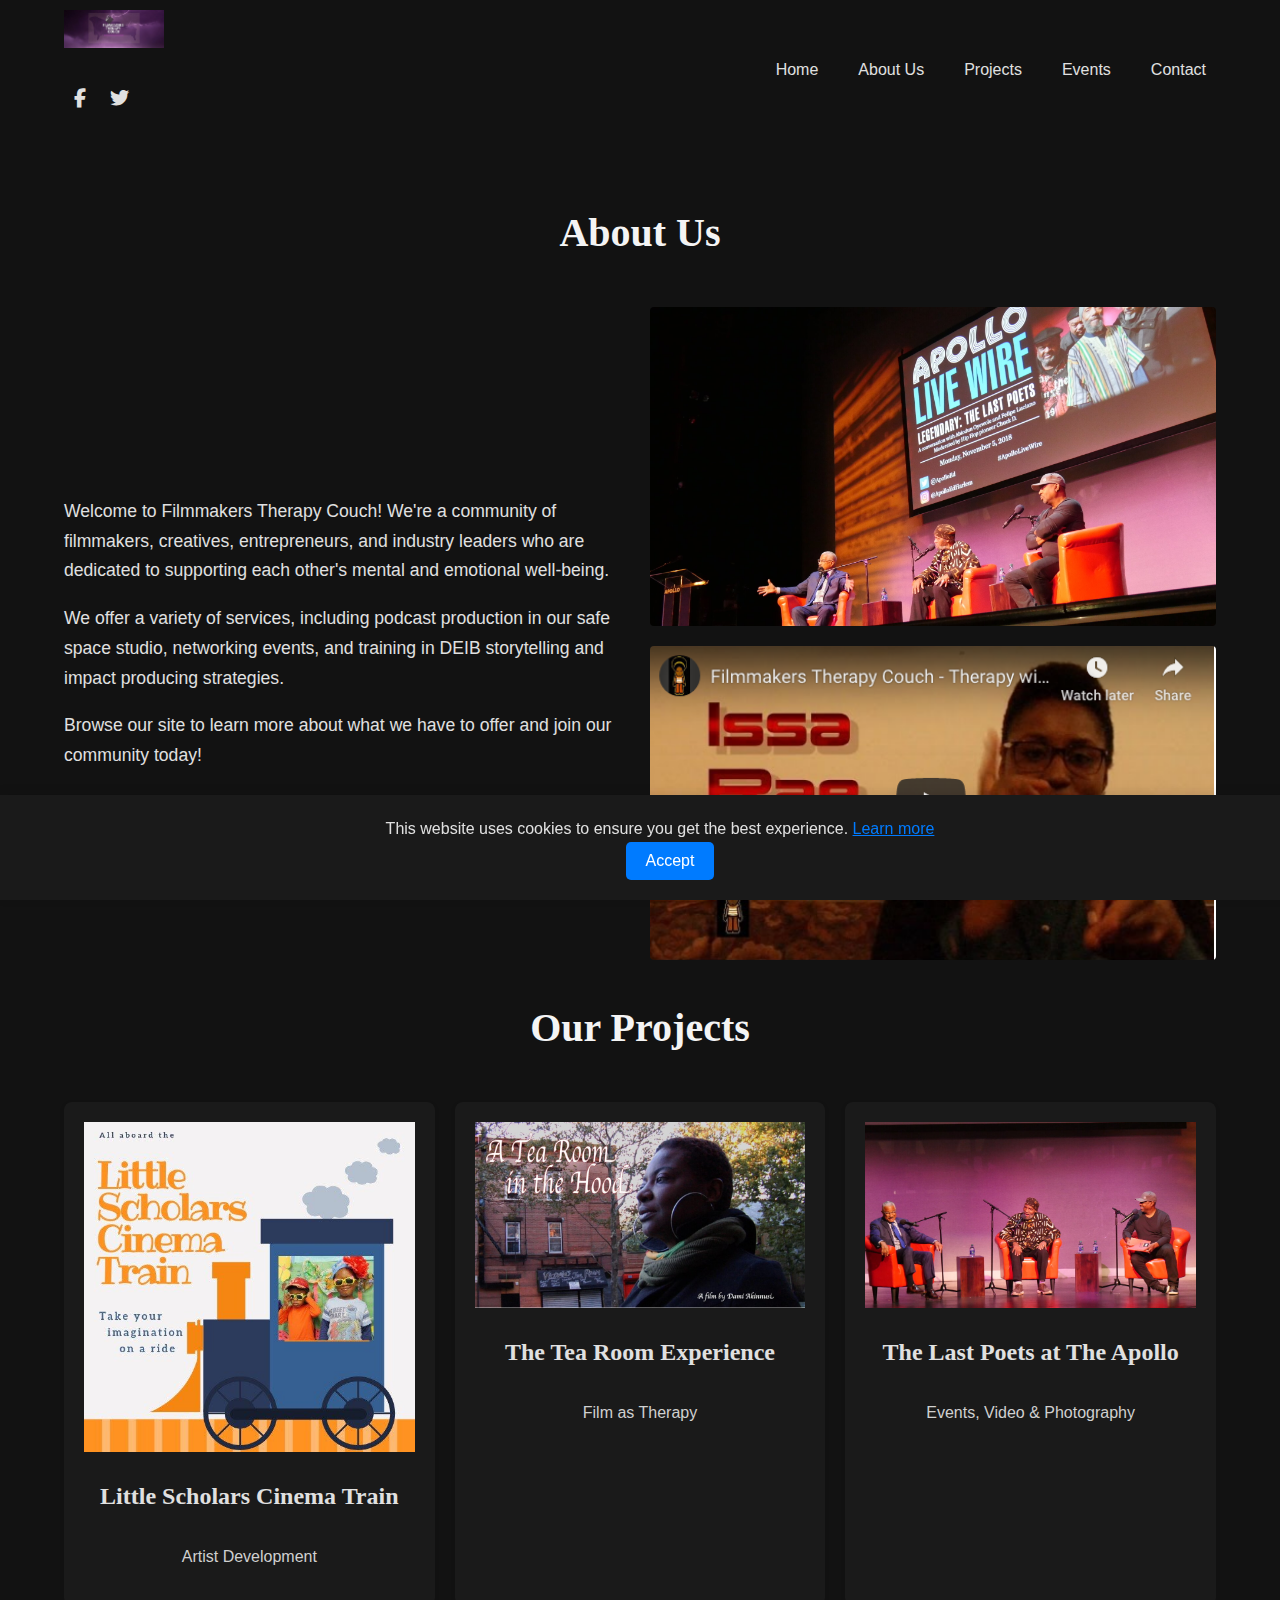
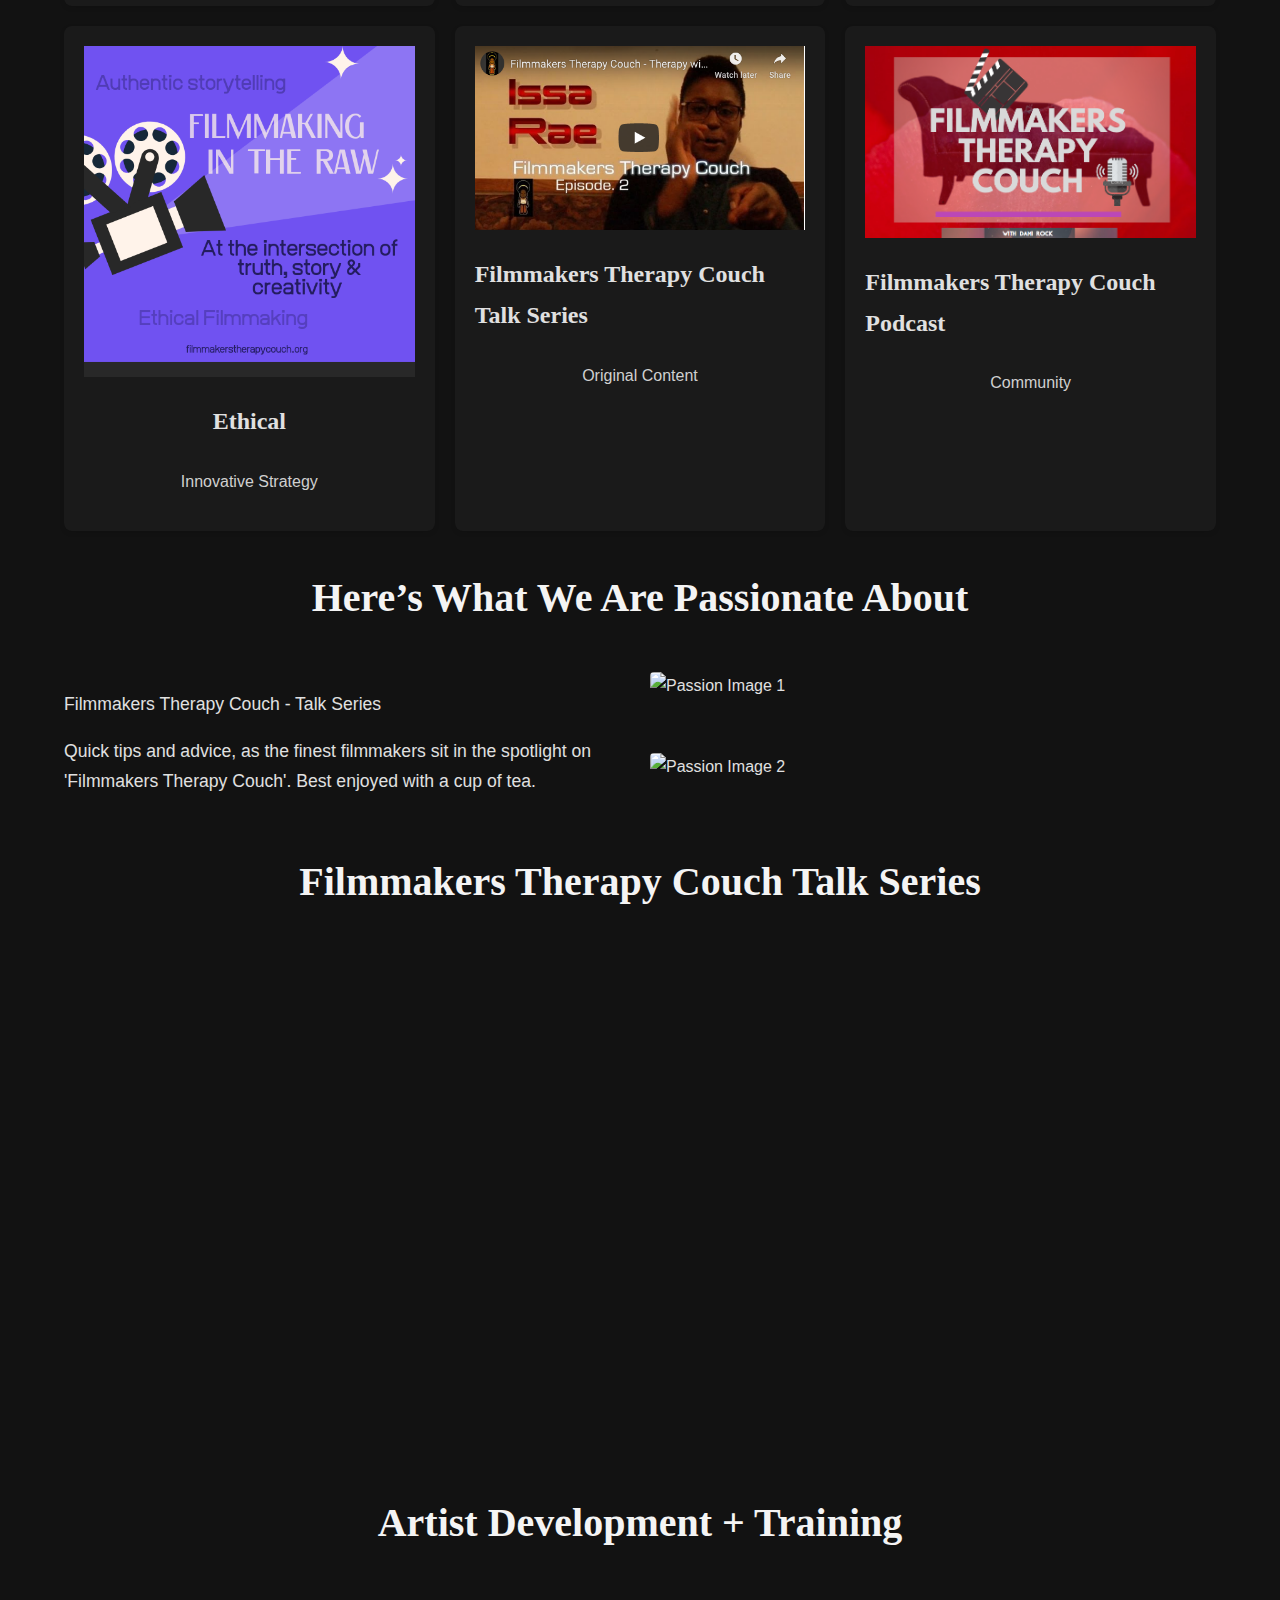
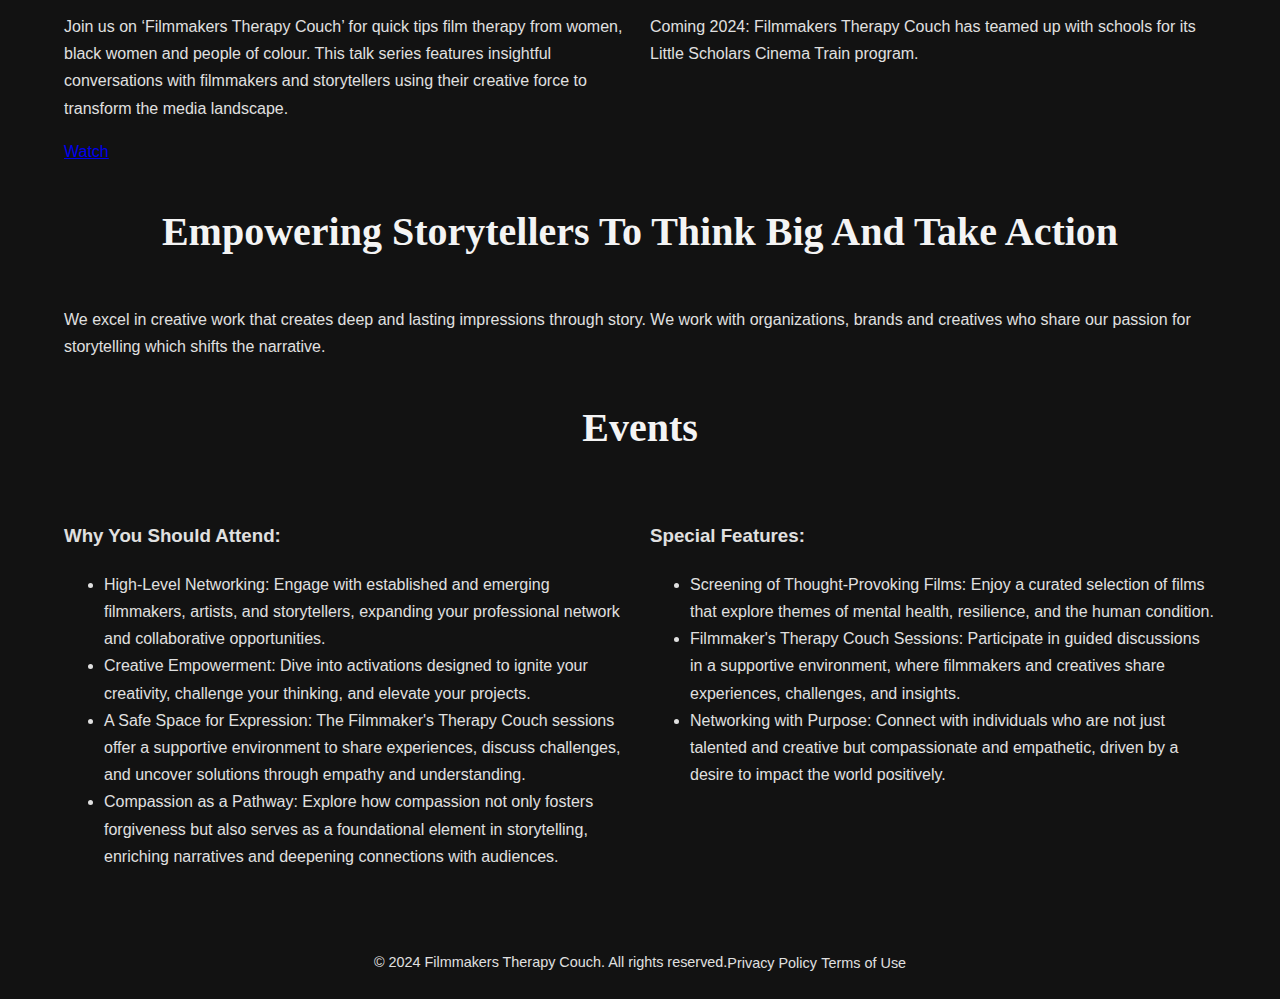
==== index.html @ e71c8785 "modified:   index.html 	modified:   styles.css" ====
<!doctype html>
<html lang="en">
<head>
    <meta charset="UTF-8">
    <meta name="viewport" content="width=device-width, initial-scale=1.0">
    <title>Filmmakers Therapy Couch</title>
    <link rel="stylesheet" href="https://cdnjs.cloudflare.com/ajax/libs/font-awesome/6.2.1/css/all.min.css">
    <link rel="stylesheet" href="styles.css">
    <link rel="icon" href="images/favicon.ico" type="image/x-icon"> <!-- Favicon -->
    <style>
        /* Cookie Consent Banner Styles */
        .cookie-consent-banner {
            position: fixed;
            bottom: 0;
            left: 0;
            width: 100%;
            background-color: var(--secondary-color);
            color: var(--text-color);
            padding: 20px;
            text-align: center;
            box-shadow: 0 -2px 10px rgba(0, 0, 0, 0.1);
            z-index: 1000;
            display: none;
        }

        .cookie-consent-banner p {
            margin: 0;
            font-size: 1em;
        }

        .cookie-consent-banner a {
            color: var(--accent-color);
            text-decoration: underline;
        }

        .cookie-consent-button {
            background-color: var(--accent-color);
            color: white;
            border: none;
            padding: 10px 20px;
            margin-left: 20px;
            cursor: pointer;
            font-size: 1em;
            border-radius: 5px;
            transition: background-color 0.3s ease;
        }

        .cookie-consent-button:hover {
            background-color: darken(var(--accent-color), 10%);
        }

        /* Popup Styles */
        .call-to-action-popup {
            display: none; /* Hidden by default */
            position: fixed;
            top: 50%;
            left: 50%;
            transform: translate(-50%, -50%);
            background-color: var(--secondary-color);
            padding: 40px;
            text-align: center;
            border-radius: 8px;
            box-shadow: 0 4px 15px rgba(0, 0, 0, 0.3);
            z-index: 1001; /* Ensure it sits above other content */
        }

        .call-to-action-popup.active {
            display: block; /* Display when active */
        }

        .close-popup {
            position: absolute;
            top: 10px;
            right: 10px;
            cursor: pointer;
            font-size: 20px;
            background-color: var(--accent-color);
            color: white;
            border: none;
            border-radius: 50%;
            width: 30px;
            height: 30px;
            text-align: center;
            line-height: 30px;
            transition: background-color 0.3s ease;
        }

        .close-popup:hover {
            background-color: darken(var(--accent-color), 10%);
        }
    </style>
</head>
<body>

<!-- Cookie Consent Banner -->
<div id="cookieConsent" class="cookie-consent-banner">
    <p>This website uses cookies to ensure you get the best experience. <a href="privacy-policy.html">Learn more</a></p>
    <button id="acceptCookies" class="cookie-consent-button">Accept</button>
</div>

<header class="site-header">
    <div class="container">
        <a href="index.html" class="branding">
            <img src="images/logo.jpg" alt="Filmmakers Therapy Couch Logo">
        </a>
        <nav id="site-nav" class="site-nav">
            <ul class="nav-list">
                <li><a href="index.html">Home</a></li>
                <li><a href="about.html">About Us</a></li>
                <li><a href="projects.html">Projects</a></li>
                <li><a href="events.html">Events</a></li>
                <li><a href="contact.html">Contact</a></li>
            </ul>
        </nav>
        <div class="header-social">
            <a href="#" aria-label="Facebook"><i class="fab fa-facebook-f"></i></a>
            <a href="#" aria-label="Twitter"><i class="fab fa-twitter"></i></a>
        </div>
        <button class="nav-toggle" aria-label="Toggle navigation">
            <i class="fas fa-bars"></i>
        </button>
    </div>
</header>

<main class="site-content">
    <!-- About Us Section -->
    <section id="about-us" class="about-us">
        <div class="container">
            <h2 class="section-title">About Us</h2>
            <div class="grid about-us__content">
                <div class="about-us__text">
                    <p>Welcome to Filmmakers Therapy Couch! We're a community of filmmakers, creatives, entrepreneurs, and industry leaders who are dedicated to supporting each other's mental and emotional well-being.</p>
                    <p>We offer a variety of services, including podcast production in our safe space studio, networking events, and training in DEIB storytelling and impact producing strategies.</p>
                    <p>Browse our site to learn more about what we have to offer and join our community today!</p>
                </div>
                <div class="about-us__images">
                    <img src="images/P1030573.JPG" alt="About Us Image 1" class="about-us__image">
                    <img src="images/Screen Shot 2019-08-12 at 3.59.32 PM.png" alt="About Us Image 2" class="about-us__image">
                </div>
            </div>
        </div>
    </section>

    <!-- Projects Section -->
    <section id="our-work" class="projects">
        <div class="container">
            <h2 class="section-title">Our Projects</h2>
            <div class="grid projects__grid">
                <div class="module">
                    <img src="images/filmmakers_therapy_couch.png" alt="Little Scholars Cinema Train" class="module__image">
                    <h3 class="module__title">Little Scholars Cinema Train</h3>
                    <p class="module__description">Artist Development</p>
                </div>
                <div class="module">
                    <img src="images/A Tea Room in the Hood_artwork.jpg" alt="The Tea Room Experience" class="module__image">
                    <h3 class="module__title">The Tea Room Experience</h3>
                    <p class="module__description">Film as Therapy</p>
                </div>
                <div class="module">
                    <img src="images/P1030513.JPG" alt="The Last Poets at The Apollo" class="module__image">
                    <h3 class="module__title">The Last Poets at The Apollo</h3>
                    <p class="module__description">Events, Video & Photography</p>
                </div>
                <div class="module">
                    <img src="images/ethical.png" alt="Ethical" class="module__image">
                    <h3 class="module__title">Ethical</h3>
                    <p class="module__description">Innovative Strategy</p>
                </div>
                <div class="module">
                    <img src="images/Screen Shot 2019-08-12 at 3.59.32 PM.png" alt="Filmmakers Therapy Couch Talk Series" class="module__image">
                    <h3 class="module__title">Filmmakers Therapy Couch Talk Series</h3>
                    <p class="module__description">Original Content</p>
                </div>
                <div class="module">
                    <img src="images/Screen Shot 2019-07-12 at 11.36.22 PM.png" alt="Filmmakers Therapy Couch Podcast" class="module__image">
                    <h3 class="module__title">Filmmakers Therapy Couch Podcast</h3>
                    <p class="module__description">Community</p>
                </div>
            </div>
        </div>
    </section>

    <!-- Passion Section -->
    <section id="passion" class="passion">
        <div class="container">
            <h2 class="section-title">Here’s what we are passionate about</h2>
            <div class="grid passion__content">
                <div class="passion__text">
                    <p>Filmmakers Therapy Couch - Talk Series</p>
                    <p>Quick tips and advice, as the finest filmmakers sit in the spotlight on 'Filmmakers Therapy Couch'. Best enjoyed with a cup of tea.</p>
                </div>
                <div class="passion__images">
                    <img src="images/passion_image1.jpg" alt="Passion Image 1" class="passion__image">
                    <img src="images/passion_image2.jpg" alt="Passion Image 2" class="passion__image">
                </div>
            </div>
        </div>
    </section>

    <!-- Talk Series Section -->
    <section id="talk-series" class="talk-series">
        <div class="container">
            <h2 class="section-title">Filmmakers Therapy Couch Talk Series</h2>
            <div class="video-grid">
                <!-- Embed YouTube playlist -->
                <iframe width="100%" height="500" src="https://www.youtube.com/embed/videoseries?list=PL4A2-oCL1z-g2F8pWu4Vog9qU6dCn3UgO" 
                        frameborder="0" allow="accelerometer; autoplay; clipboard-write; encrypted-media; gyroscope; picture-in-picture;" 
                        allowfullscreen></iframe>
            </div>
        </div>
    </section>

    <!-- Artist Development Section -->
    <section id="artist-development" class="artist-development">
        <div class="container">
            <h2 class="section-title">Artist Development + Training</h2>
            <div class="grid artist-development__content">
                <p>Join us on ‘Filmmakers Therapy Couch’ for quick tips film therapy from women, black women and people of colour. This talk series features insightful conversations with filmmakers and storytellers using their creative force to transform the media landscape.</p>
                <p>Coming 2024: Filmmakers Therapy Couch has teamed up with schools for its Little Scholars Cinema Train program.</p>
            </div>
            <a href="artist-development.html" class="watch-button">Watch</a>
        </div>
    </section>

    <!-- Empowering Storytellers Section -->
    <section id="empowering-storytellers" class="highlight-section">
        <div class="container">
            <h2 class="section-title">Empowering storytellers to think big and take action</h2>
            <p>We excel in creative work that creates deep and lasting impressions through story. We work with organizations, brands and creatives who share our passion for storytelling which shifts the narrative.</p>
        </div>
    </section>

    <!-- Events Section -->
    <section id="events" class="events">
        <div class="container">
            <h2 class="section-title">Events</h2>
            <div class="grid events__content">
                <div>
                    <h3>Why You Should Attend:</h3>
                    <ul>
                        <li>High-Level Networking: Engage with established and emerging filmmakers, artists, and storytellers, expanding your professional network and collaborative opportunities.</li>
                        <li>Creative Empowerment: Dive into activations designed to ignite your creativity, challenge your thinking, and elevate your projects.</li>
                        <li>A Safe Space for Expression: The Filmmaker's Therapy Couch sessions offer a supportive environment to share experiences, discuss challenges, and uncover solutions through empathy and understanding.</li>
                        <li>Compassion as a Pathway: Explore how compassion not only fosters forgiveness but also serves as a foundational element in storytelling, enriching narratives and deepening connections with audiences.</li>
                    </ul>
                </div>
                <div>
                    <h3>Special Features:</h3>
                    <ul>
                        <li>Screening of Thought-Provoking Films: Enjoy a curated selection of films that explore themes of mental health, resilience, and the human condition.</li>
                        <li>Filmmaker's Therapy Couch Sessions: Participate in guided discussions in a supportive environment, where filmmakers and creatives share experiences, challenges, and insights.</li>
                        <li>Networking with Purpose: Connect with individuals who are not just talented and creative but compassionate and empathetic, driven by a desire to impact the world positively.</li>
                    </ul>
                </div>
            </div>
        </div>
    </section>

    <!-- Call to Action Popup -->
    <div id="cta-popup" class="call-to-action-popup">
        <button class="close-popup">&times;</button>
        <h3>Support Our Mission</h3>
        <p>Your support helps us continue our mission to empower storytellers and support mental wellness in the filmmaking community.</p>
        <a href="donate.html">Donate Now</a>
    </div>

</main>

<footer class="site-footer">
    <div class="container footer-container">
        <p>&copy; 2024 Filmmakers Therapy Couch. All rights reserved.</p>
        <nav class="footer-nav">
            <a href="privacy-policy.html">Privacy Policy</a>
            <a href="terms.html">Terms of Use</a></nav>
    </div>
</footer>

<script>
document.addEventListener("DOMContentLoaded", function() {
    const cookieConsent = document.getElementById('cookieConsent');
    const acceptCookies = document.getElementById('acceptCookies');

    if (cookieConsent && !localStorage.getItem('cookiesAccepted')) {
        cookieConsent.style.display = 'block';
    }

    if (acceptCookies) {
        acceptCookies.addEventListener('click', function() {
            localStorage.setItem('cookiesAccepted', 'true');
            cookieConsent.style.display = 'none';
        });
    }
});

function togglePopup() {
    var popup = document.getElementById("cta-popup");
    popup.classList.toggle("active");
}

function closePopup() {
    var popup = document.getElementById("cta-popup");
    popup.classList.remove("active");
    sessionStorage.setItem("popupDisplayed", "true");
}

window.addEventListener('scroll', function() {
    var popup = document.getElementById("cta-popup");
    var section = document.getElementById("our-work");
    var sectionPosition = section.getBoundingClientRect().top;
    var screenPosition = window.innerHeight;

    if (sectionPosition < screenPosition && !sessionStorage.getItem("popupDisplayed")) {
        popup.classList.add("active");
    }
});
</script>

</body>
</html>
---- styles.css ----
/* Global Styles */
:root {
    --primary-color: #121212;
    --secondary-color: #1a1a1a;
    --accent-color: #007BFF;
    --text-color: #e0e0e0;
    --heading-font: 'Great Vibes', cursive;
    --body-font: 'Source Sans Pro', sans-serif;
    --container-max-width: 1200px;
    --spacing-unit: 20px;
    --header-footer-padding: 10px;
    --transition-speed: 0.3s;
}

/* General Styles */
body {
    margin: 0;
    font-family: var(--body-font);
    line-height: 1.7;
    background-color: var(--primary-color);
    color: var(--text-color);
    overflow-x: hidden;
}

.container {
    max-width: var(--container-max-width);
    width: 90%;
    margin: 0 auto;
    padding: 0 var(--spacing-unit);
}

/* Header */
.site-header {
    padding: var(--header-footer-padding) 0;
    display: flex;
    justify-content: space-between;
    align-items: center;
    background-color: transparent;
}

.branding img {
    max-width: 100px;
}

.site-nav {
    display: flex;
    align-items: center;
    justify-content: flex-end;
}

.nav-list {
    display: flex;
    gap: var(--spacing-unit);
    list-style: none;
    padding: 0;
    margin: 0;
}

.nav-list a {
    color: var(--text-color);
    text-decoration: none;
    font-size: 1em;
    padding: 10px;
    transition: color var(--transition-speed);
}

.nav-list a:hover {
    color: var(--accent-color);
}

.header-social a {
    color: var(--text-color);
    text-decoration: none;
    margin: 0 10px;
    font-size: 1.2em;
}

.nav-toggle {
    display: none;
}

/* Main Content */
main.site-content {
    padding: 40px 0;
    background-color: var(--primary-color);
}

/* Section Titles */
.section-title {
    font-family: var(--heading-font);
    font-size: 2.5em;
    font-weight: 600;
    color: #f4f4f4;
    text-align: center;
    margin-bottom: 40px;
    text-transform: capitalize;
}

/* Grid Layout */
.grid {
    display: grid;
    grid-template-columns: repeat(auto-fit, minmax(300px, 1fr));
    gap: var(--spacing-unit);
    justify-items: stretch;
}

.module {
    display: flex;
    flex-direction: column;
    align-items: center;
    background-color: var(--secondary-color);
    padding: var(--spacing-unit);
    border-radius: 8px;
    box-shadow: 0 2px 5px rgba(0, 0, 0, 0.1);
    transition: transform var(--transition-speed), box-shadow var(--transition-speed);
    overflow: hidden; /* Prevents overflow */
}

.module img {
    width: 100%;
    height: auto;
    object-fit: cover;
}

.module:hover {
    transform: translateY(-5px);
    box-shadow: 0 4px 10px rgba(0, 0, 0, 0.2);
}

.module__title {
    font-family: var(--heading-font);
    font-size: 1.5em;
    margin-bottom: 10px;
    color: var(--text-color);
}

.module__description {
    font-size: 1em;
    color: #d0d0d0;
    text-align: center;
}

/* About Us Section */
.about-us__content {
    display: grid;
    grid-template-columns: 1fr 1fr;
    gap: var(--spacing-unit);
    align-items: center;
}

.about-us__text {
    font-size: 1.1em;
    color: var(--text-color);
}

.about-us__images {
    display: flex;
    gap: var(--spacing-unit);
    flex-wrap: wrap;
}

.about-us__image {
    width: 100%;
    height: auto;
    max-width: 100%;
    object-fit: cover;
    border-radius: 4px;
}

/* Passion Section */
.passion__content {
    display: grid;
    grid-template-columns: 1fr 1fr;
    gap: var(--spacing-unit);
}

.passion__text {
    font-size: 1.1em;
    color: var(--text-color);
}

.passion__images {
    display: flex;
    gap: var(--spacing-unit);
    flex-wrap: wrap;
}

.passion__image {
    width: 100%;
    max-height: 300px;
    object-fit: cover;
    border-radius: 4px;
}

/* Video Section */
.video-grid {
    display: flex;
    justify-content: center;
    align-items: center;
    margin-top: var(--spacing-unit);
}

iframe {
    width: 100%;
    max-width: 100%;
    height: 500px;
    border: none;
}

/* Footer */
.site-footer {
    padding: var(--header-footer-padding) 0;
    text-align: center;
    background-color: transparent;
}

.footer-container {
    display: flex;
    justify-content: center;
    align-items: center;
    flex-wrap: wrap;
}

.footer-container p, .footer-nav a {
    color: var(--text-color);
    text-decoration: none;
    font-size: 0.9em;
    transition: color var(--transition-speed);
}

.footer-nav a:hover {
    color: var(--accent-color);
}

/* Responsive Styles */
@media (max-width: 1024px) {
    .grid {
        grid-template-columns: repeat(2, 1fr);
    }

    .about-us__content {
        grid-template-columns: 1fr;
    }
}

@media (max-width: 768px) {
    .nav-list {
        flex-direction: column;
        align-items: center;
    }

    .grid {
        grid-template-columns: 1fr;
    }

    .nav-toggle {
        display: block;
        background: none;
        border: none;
        color: var(--text-color);
        font-size: 1.5em;
        cursor: pointer;
        margin-left: auto;
    }

    .footer-container {
        flex-direction: column;
        text-align: center;
    }
}
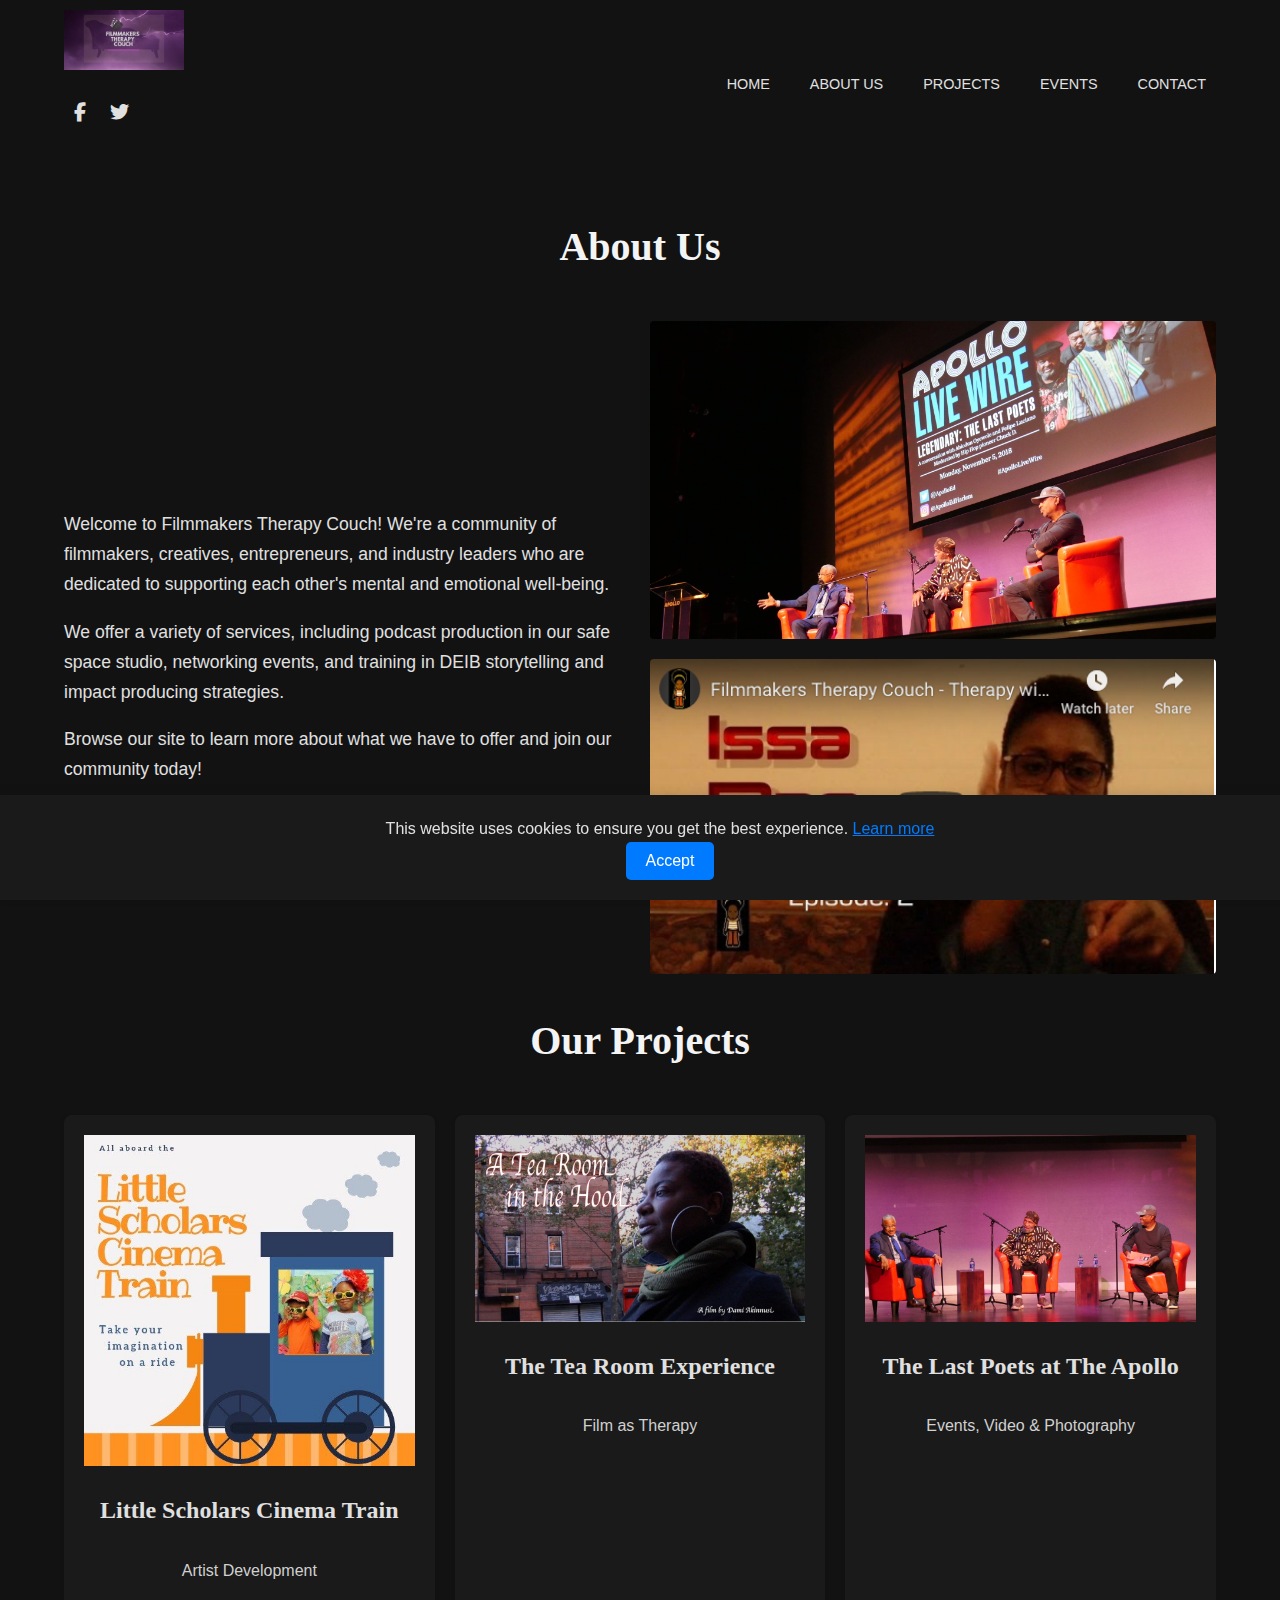
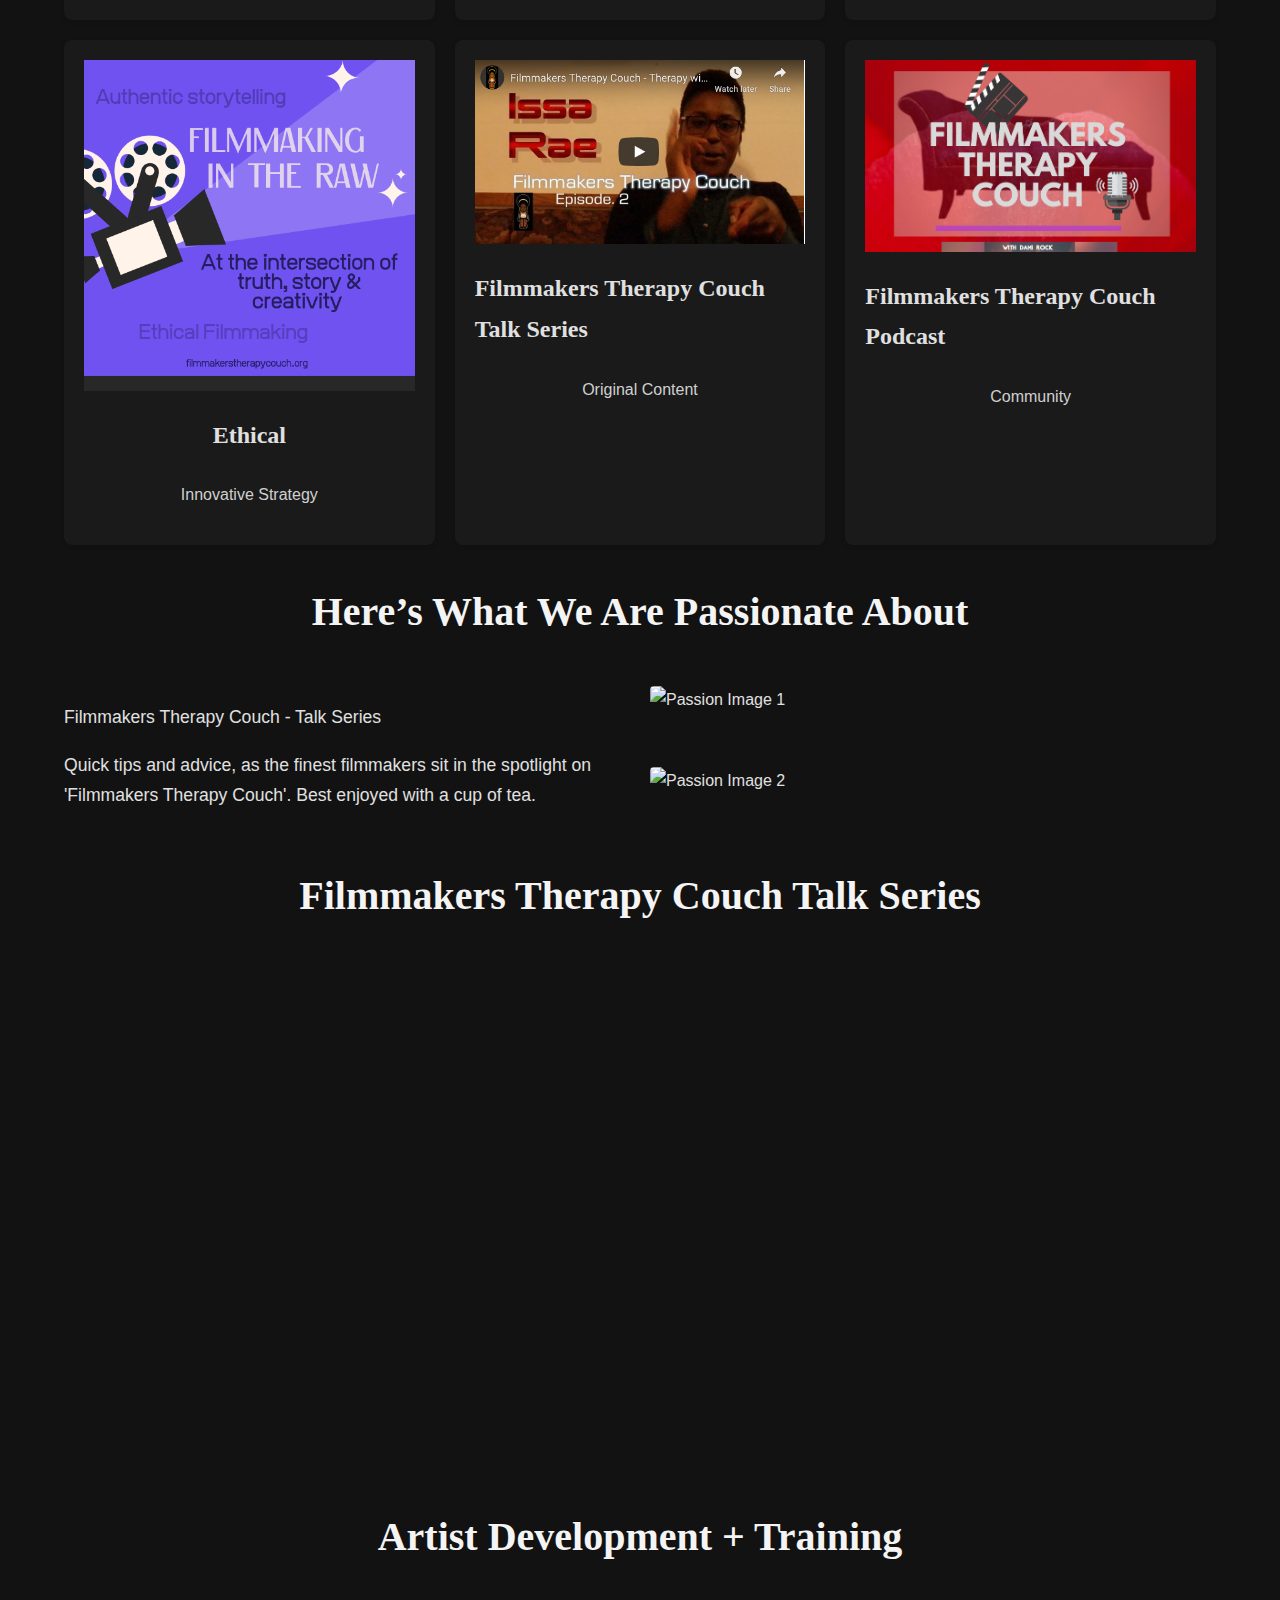
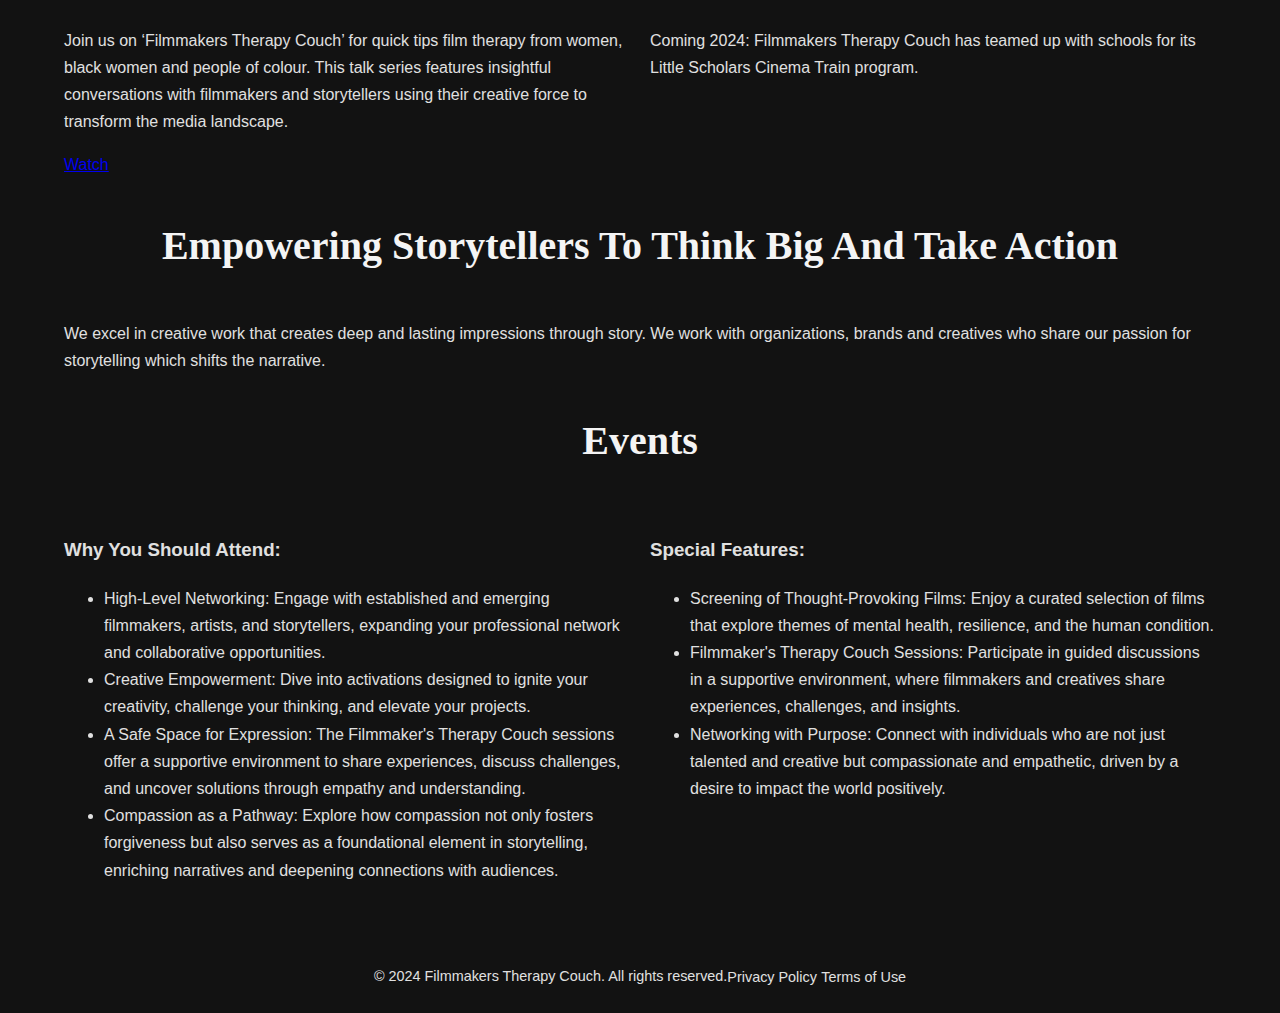
==== commit b217b938: "modified:   index.html 	modified:   styles.css" ====
--- a/index.html
+++ b/index.html
@@ -88,6 +88,21 @@
         .close-popup:hover {
             background-color: darken(var(--accent-color), 10%);
         }
+
+        .donate-button {
+            display: inline-block;
+            background-color: var(--accent-color);
+            color: white;
+            padding: 10px 20px;
+            text-decoration: none;
+            border-radius: 5px;
+            margin-top: 20px;
+            transition: background-color 0.3s ease;
+        }
+
+        .donate-button:hover {
+            background-color: darken(var(--accent-color), 10%);
+        }
     </style>
 </head>
 <body>
@@ -100,9 +115,7 @@
 
 <header class="site-header">
     <div class="container">
-        <a href="index.html" class="branding">
-            <img src="images/logo.jpg" alt="Filmmakers Therapy Couch Logo">
-        </a>
+        <a href="index.html" class="branding">Filmmakers Therapy Couch</a>
         <nav id="site-nav" class="site-nav">
             <ul class="nav-list">
                 <li><a href="index.html">Home</a></li>
@@ -122,6 +135,7 @@
     </div>
 </header>
 
+
 <main class="site-content">
     <!-- About Us Section -->
     <section id="about-us" class="about-us">
@@ -261,7 +275,7 @@
         <button class="close-popup">&times;</button>
         <h3>Support Our Mission</h3>
         <p>Your support helps us continue our mission to empower storytellers and support mental wellness in the filmmaking community.</p>
-        <a href="donate.html">Donate Now</a>
+        <a href="donate.html" class="donate-button">Donate Now</a>
     </div>
 
 </main>
@@ -276,44 +290,46 @@
 </footer>
 
 <script>
-document.addEventListener("DOMContentLoaded", function() {
-    const cookieConsent = document.getElementById('cookieConsent');
-    const acceptCookies = document.getElementById('acceptCookies');
-
-    if (cookieConsent && !localStorage.getItem('cookiesAccepted')) {
-        cookieConsent.style.display = 'block';
-    }
-
-    if (acceptCookies) {
-        acceptCookies.addEventListener('click', function() {
-            localStorage.setItem('cookiesAccepted', 'true');
-            cookieConsent.style.display = 'none';
+    document.addEventListener("DOMContentLoaded", function() {
+        const cookieConsent = document.getElementById('cookieConsent');
+        const acceptCookies = document.getElementById('acceptCookies');
+        const closeButton = document.querySelector('.close-popup');
+        const popup = document.getElementById("cta-popup");
+    
+        // Show the cookie consent banner if not already accepted
+        if (cookieConsent && !localStorage.getItem('cookiesAccepted')) {
+            cookieConsent.style.display = 'block';
+        }
+    
+        // Hide the cookie consent banner when 'Accept' is clicked
+        if (acceptCookies) {
+            acceptCookies.addEventListener('click', function() {
+                localStorage.setItem('cookiesAccepted', 'true');
+                cookieConsent.style.display = 'none';
+            });
+        }
+    
+        // Close the popup when the close button is clicked
+        if (closeButton) {
+            closeButton.addEventListener('click', function() {
+                popup.classList.remove('active');
+                sessionStorage.setItem("popupDisplayed", "true");
+            });
+        }
+    
+        // Show the popup when scrolling past the 'our-work' section
+        window.addEventListener('scroll', function() {
+            var section = document.getElementById("our-work");
+            var sectionPosition = section.getBoundingClientRect().top;
+            var screenPosition = window.innerHeight;
+    
+            if (sectionPosition < screenPosition && !sessionStorage.getItem("popupDisplayed")) {
+                popup.classList.add("active");
+            }
         });
-    }
-});
-
-function togglePopup() {
-    var popup = document.getElementById("cta-popup");
-    popup.classList.toggle("active");
-}
-
-function closePopup() {
-    var popup = document.getElementById("cta-popup");
-    popup.classList.remove("active");
-    sessionStorage.setItem("popupDisplayed", "true");
-}
-
-window.addEventListener('scroll', function() {
-    var popup = document.getElementById("cta-popup");
-    var section = document.getElementById("our-work");
-    var sectionPosition = section.getBoundingClientRect().top;
-    var screenPosition = window.innerHeight;
-
-    if (sectionPosition < screenPosition && !sessionStorage.getItem("popupDisplayed")) {
-        popup.classList.add("active");
-    }
-});
-</script>
+    });
+    </script>
+    
 
 </body>
 </html>
--- a/styles.css
+++ b/styles.css
@@ -38,8 +38,14 @@
     background-color: transparent;
 }
 
-.branding img {
-    max-width: 100px;
+.branding {
+    display: block;
+    width: 120px; /* Adjust width as needed */
+    height: 60px; /* Adjust height as needed */
+    background-image: url('images/logo.jpg'); /* Path to your logo */
+    background-size: cover;
+    background-position: top;
+    text-indent: -9999px; /* Hide text if any, keeping only the background image */
 }
 
 .site-nav {
@@ -59,7 +65,9 @@
 .nav-list a {
     color: var(--text-color);
     text-decoration: none;
-    font-size: 1em;
+    font-size: 0.9em; /* Smaller font size */
+    font-weight: 400; /* Lighter font weight */
+    text-transform: uppercase; /* All caps */
     padding: 10px;
     transition: color var(--transition-speed);
 }
@@ -78,6 +86,7 @@
 .nav-toggle {
     display: none;
 }
+
 
 /* Main Content */
 main.site-content {
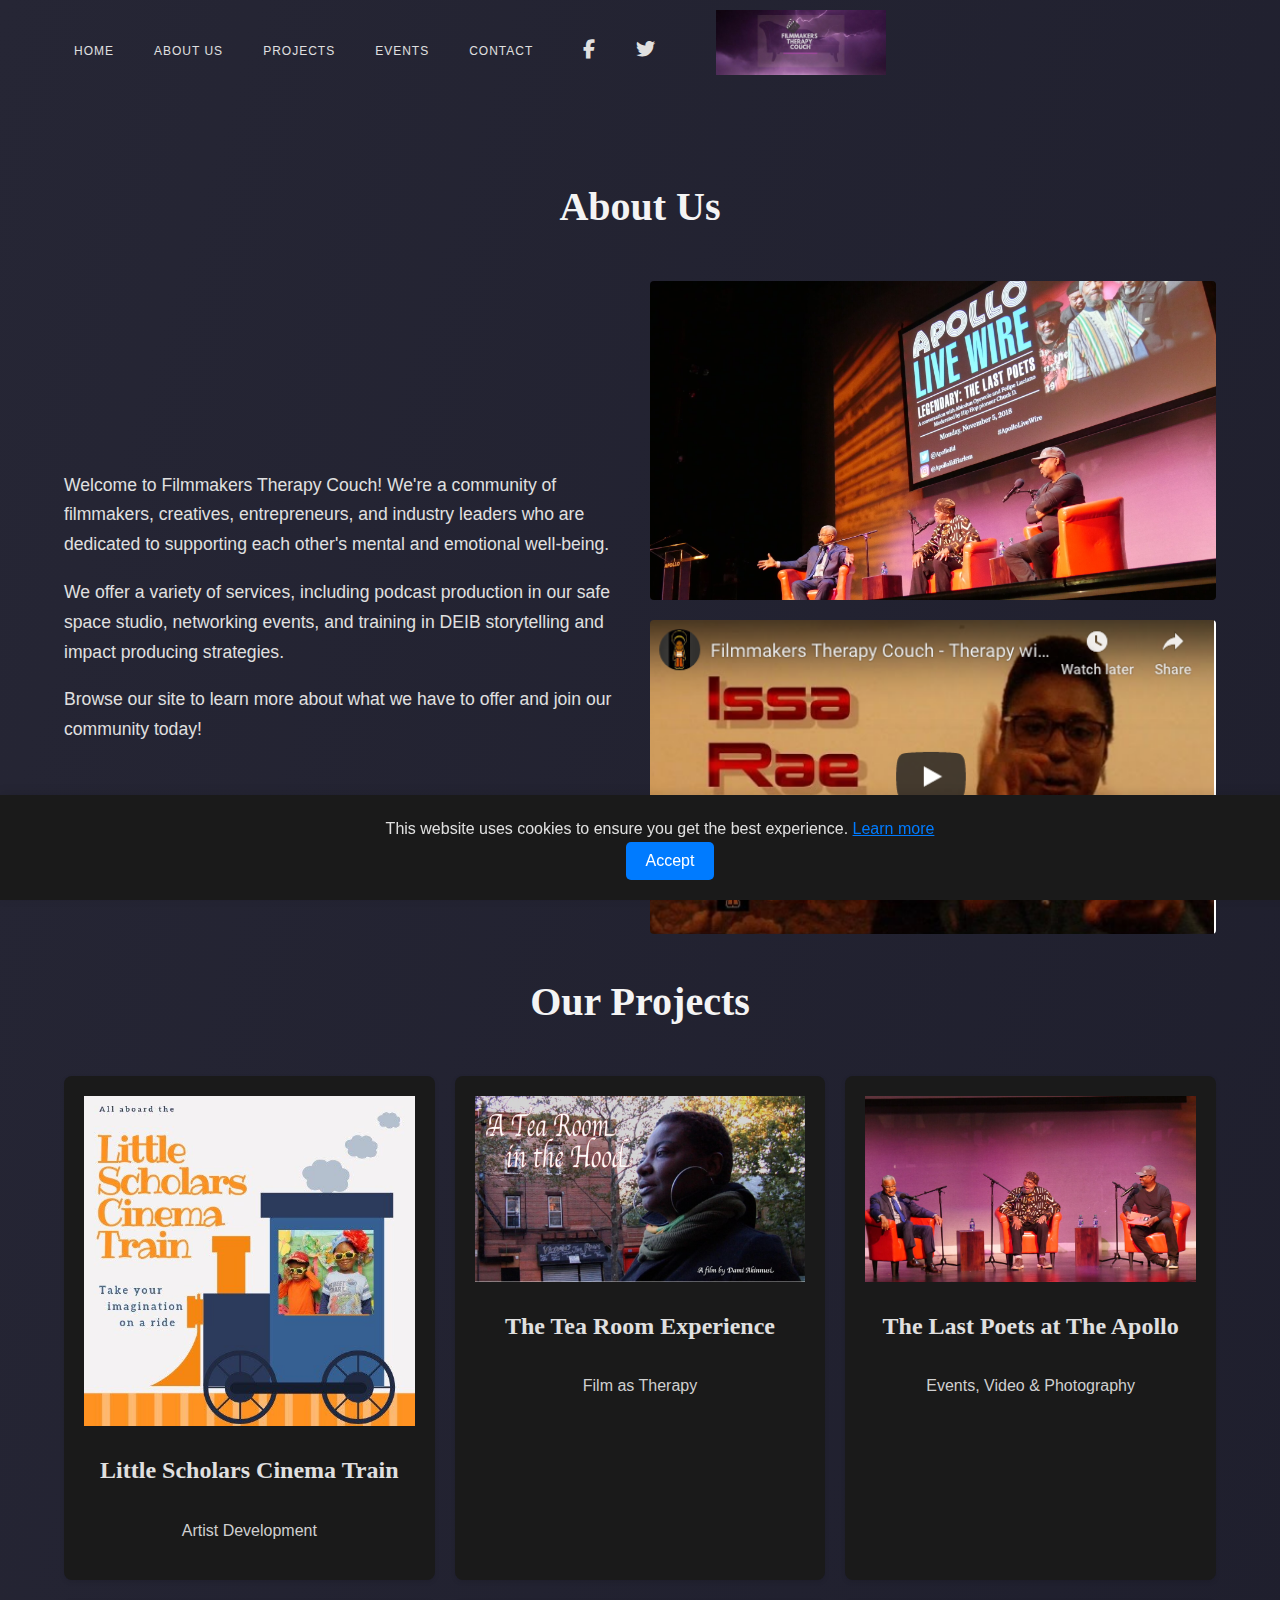
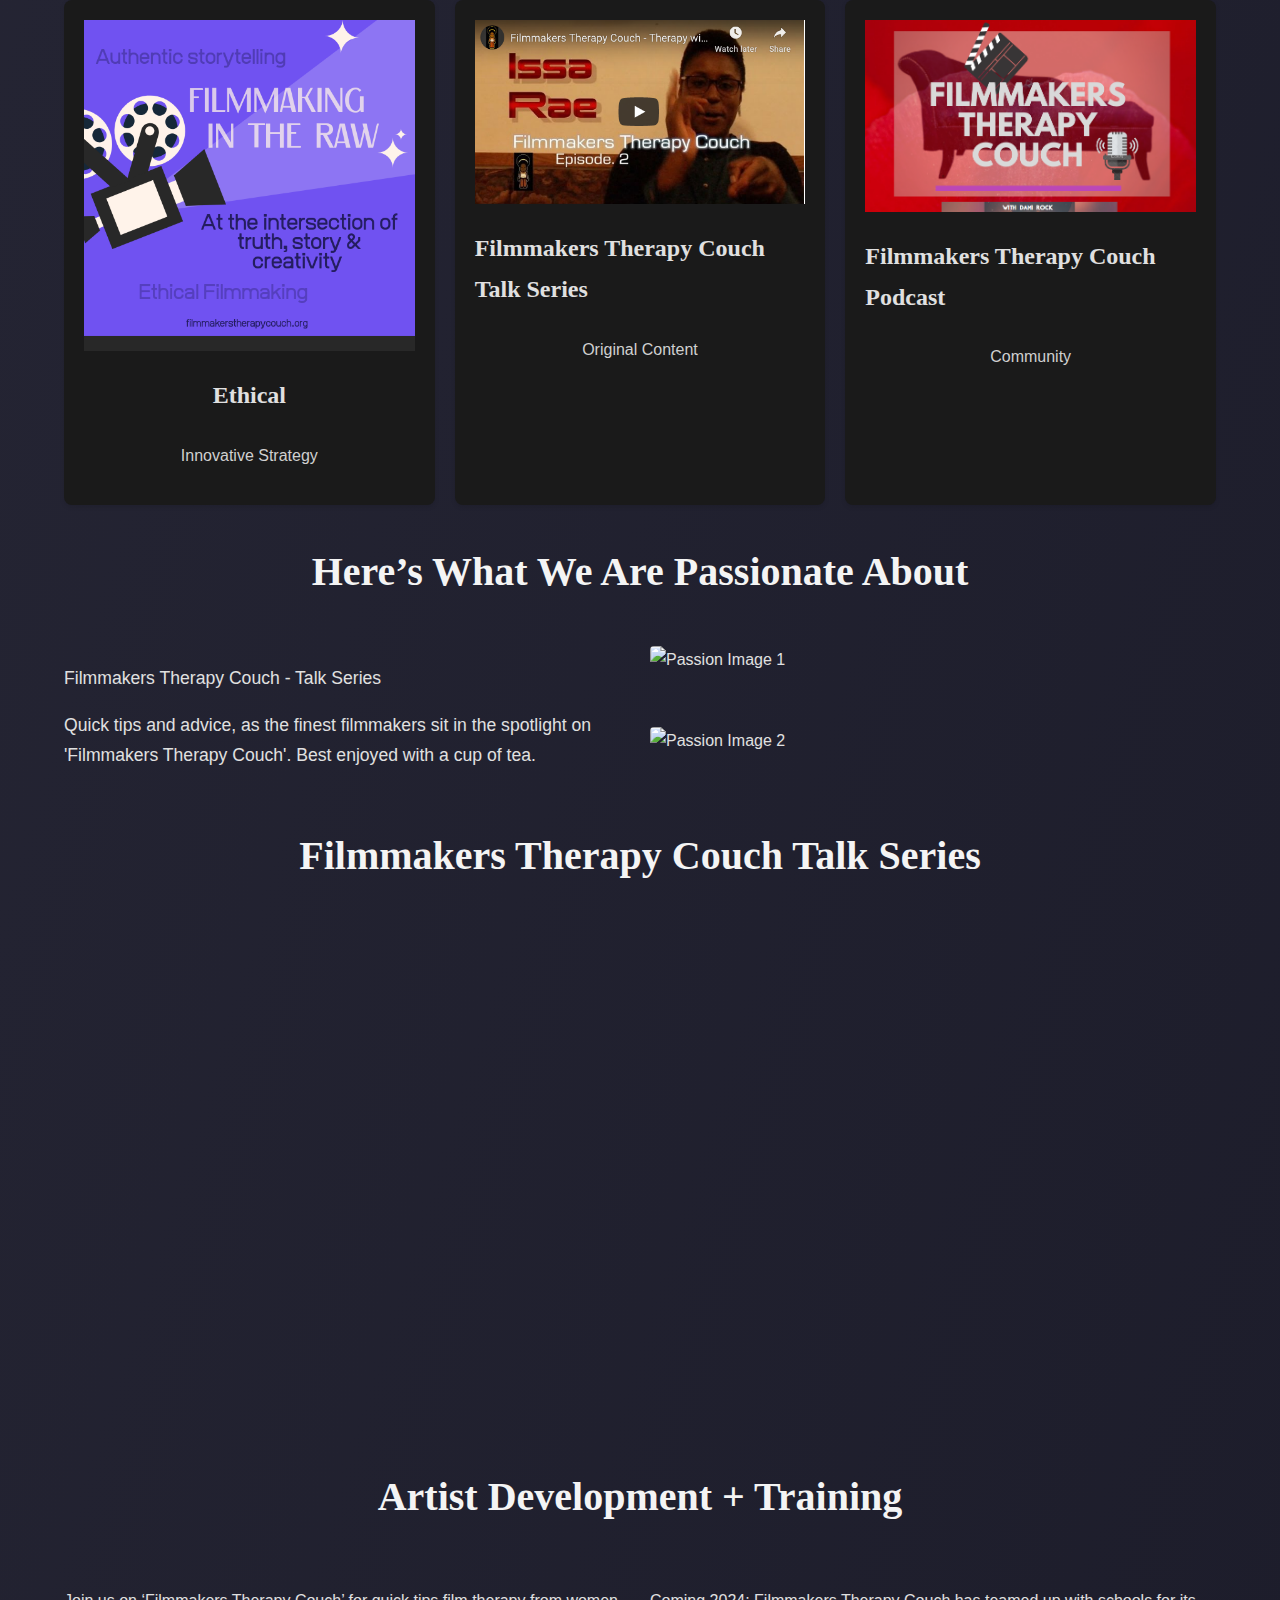
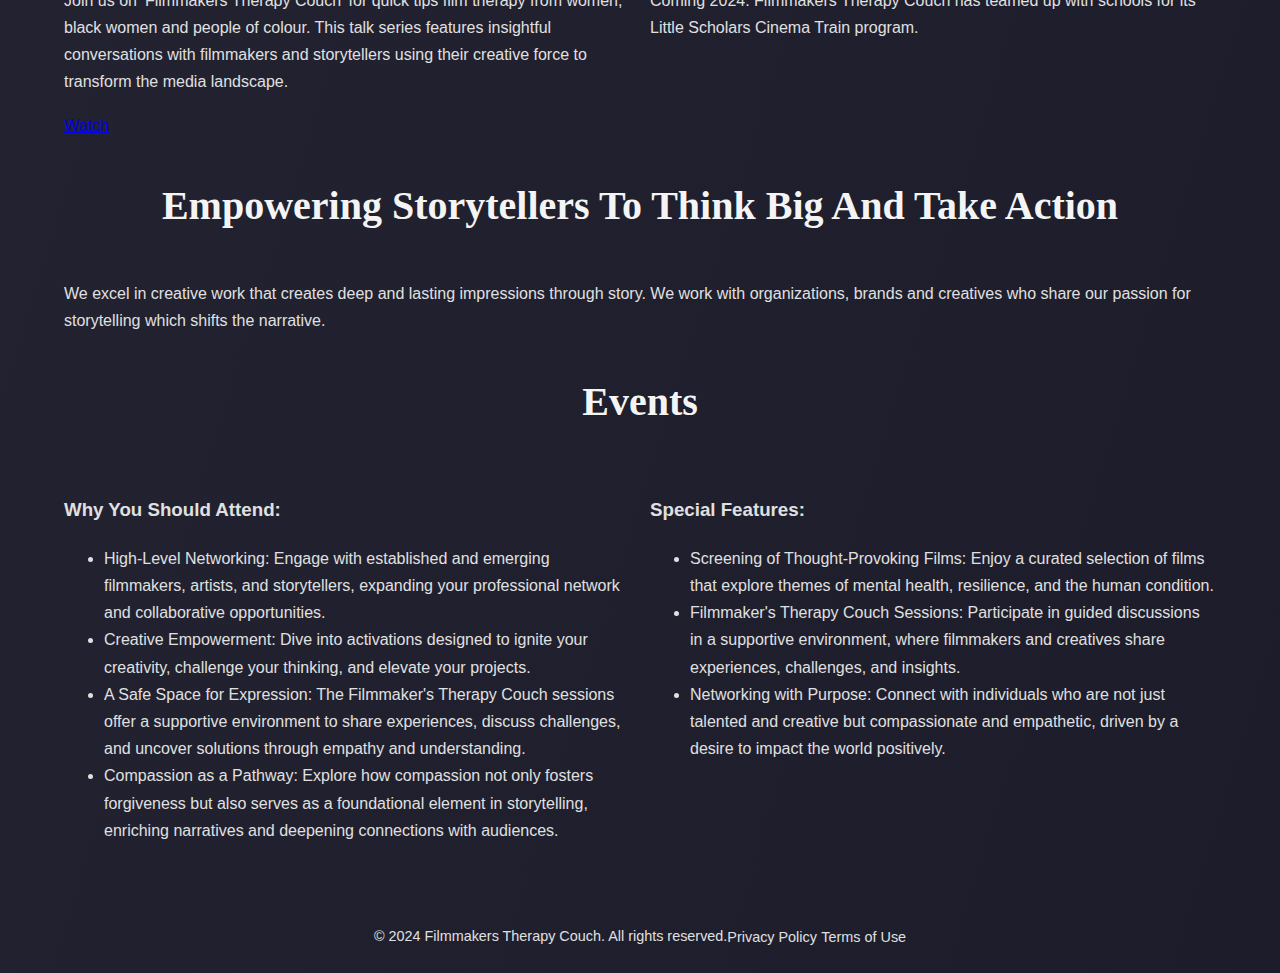
==== commit b98297cb: "modified:   index.html 	modified:   styles.css" ====
--- a/index.html
+++ b/index.html
@@ -115,23 +115,23 @@
 
 <header class="site-header">
     <div class="container">
-        <a href="index.html" class="branding">Filmmakers Therapy Couch</a>
         <nav id="site-nav" class="site-nav">
+            <button class="nav-toggle" aria-label="Toggle navigation">
+                <i class="fas fa-bars"></i>
+            </button>
             <ul class="nav-list">
                 <li><a href="index.html">Home</a></li>
                 <li><a href="about.html">About Us</a></li>
                 <li><a href="projects.html">Projects</a></li>
                 <li><a href="events.html">Events</a></li>
                 <li><a href="contact.html">Contact</a></li>
+                <div class="header-social">
+                    <a href="#" aria-label="Facebook"><i class="fab fa-facebook-f"></i></a>
+                    <a href="#" aria-label="Twitter"><i class="fab fa-twitter"></i></a>
+                </div>
+                <a href="index.html" class="branding">Filmmakers Therapy Couch</a>
             </ul>
         </nav>
-        <div class="header-social">
-            <a href="#" aria-label="Facebook"><i class="fab fa-facebook-f"></i></a>
-            <a href="#" aria-label="Twitter"><i class="fab fa-twitter"></i></a>
-        </div>
-        <button class="nav-toggle" aria-label="Toggle navigation">
-            <i class="fas fa-bars"></i>
-        </button>
     </div>
 </header>
 
@@ -330,6 +330,17 @@
     });
     </script>
     
+    <script>
+        document.addEventListener('DOMContentLoaded', function() {
+            const navToggle = document.querySelector('.nav-toggle');
+            const navList = document.querySelector('.nav-list');
+        
+            navToggle.addEventListener('click', function() {
+                navList.classList.toggle('active');
+            });
+        });
+        </script>
+        
 
 </body>
 </html>
--- a/styles.css
+++ b/styles.css
@@ -10,14 +10,15 @@
     --spacing-unit: 20px;
     --header-footer-padding: 10px;
     --transition-speed: 0.3s;
-}
-
-/* General Styles */
+    --gradient-start-color: #262635; /* Slightly lighter dark purple */
+    --gradient-end-color: #1c1c2a; /* Blackish Purple */
+}
+
 body {
     margin: 0;
     font-family: var(--body-font);
     line-height: 1.7;
-    background-color: var(--primary-color);
+    background: linear-gradient(to bottom right, var(--gradient-start-color), var(--gradient-end-color));
     color: var(--text-color);
     overflow-x: hidden;
 }
@@ -32,30 +33,19 @@
 /* Header */
 .site-header {
     padding: var(--header-footer-padding) 0;
+    background-color: transparent;
+}
+
+.site-nav {
     display: flex;
     justify-content: space-between;
     align-items: center;
-    background-color: transparent;
-}
-
-.branding {
-    display: block;
-    width: 120px; /* Adjust width as needed */
-    height: 60px; /* Adjust height as needed */
-    background-image: url('images/logo.jpg'); /* Path to your logo */
-    background-size: cover;
-    background-position: top;
-    text-indent: -9999px; /* Hide text if any, keeping only the background image */
-}
-
-.site-nav {
-    display: flex;
-    align-items: center;
-    justify-content: flex-end;
+    position: relative;
 }
 
 .nav-list {
     display: flex;
+    align-items: center;
     gap: var(--spacing-unit);
     list-style: none;
     padding: 0;
@@ -65,15 +55,22 @@
 .nav-list a {
     color: var(--text-color);
     text-decoration: none;
-    font-size: 0.9em; /* Smaller font size */
-    font-weight: 400; /* Lighter font weight */
-    text-transform: uppercase; /* All caps */
+    font-size: 12px;
+    font-weight: 400;
+    text-transform: uppercase;
+    letter-spacing: 1px;
     padding: 10px;
     transition: color var(--transition-speed);
 }
 
 .nav-list a:hover {
     color: var(--accent-color);
+}
+
+/* Social Icons */
+.header-social {
+    display: flex;
+    margin-right: var(--spacing-unit);
 }
 
 .header-social a {
@@ -83,15 +80,67 @@
     font-size: 1.2em;
 }
 
+/* Branding (Logo) */
+.branding {
+    display: block;
+    margin-left: auto; /* Align logo to the right */
+    width: auto;
+    height: auto;
+    background-image: url('images/logo.jpg'); /* Path to your logo */
+    background-size: contain;
+    background-position: top;
+    background-repeat: no-repeat;
+    text-indent: -9999px; /* Hide text if any, keeping only the background image */
+    min-width: 150px;
+    height: 60px;
+}
+
+/* Mobile Navigation */
 .nav-toggle {
     display: none;
-}
-
+    background: none;
+    border: none;
+    color: var(--text-color);
+    font-size: 1.5em;
+    cursor: pointer;
+    margin-left: auto;
+}
+
+@media (max-width: 768px) {
+    .nav-list {
+        display: none; /* Hide menu by default */
+        flex-direction: column;
+        background-color: var(--primary-color);
+        position: absolute;
+        top: 100%;
+        left: 0;
+        width: 100%;
+        padding: 20px 0;
+        box-shadow: 0 4px 8px rgba(0, 0, 0, 0.3);
+    }
+
+    .nav-list.active {
+        display: flex; /* Show menu when active */
+    }
+
+    .nav-toggle {
+        display: block;
+    }
+
+    .header-social {
+        margin-right: 0;
+        margin-bottom: 10px;
+    }
+
+    .branding {
+        margin: 10px 0;
+    }
+}
 
 /* Main Content */
 main.site-content {
     padding: 40px 0;
-    background-color: var(--primary-color);
+    background-color: transparent;
 }
 
 /* Section Titles */
@@ -122,7 +171,7 @@
     border-radius: 8px;
     box-shadow: 0 2px 5px rgba(0, 0, 0, 0.1);
     transition: transform var(--transition-speed), box-shadow var(--transition-speed);
-    overflow: hidden; /* Prevents overflow */
+    overflow: hidden;
 }
 
 .module img {
@@ -241,39 +290,109 @@
     color: var(--accent-color);
 }
 
+/* Cookie Consent Banner */
+.cookie-consent-banner {
+    position: fixed;
+    bottom: 0;
+    left: 0;
+    width: 100%;
+    background-color: var(--secondary-color);
+    color: var(--text-color);
+    padding: 20px;
+    text-align: center;
+    box-shadow: 0 -2px 10px rgba(0, 0, 0, 0.1);
+    z-index: 1000;
+    display: none;
+}
+
+.cookie-consent-banner p {
+    margin: 0;
+    font-size: 1em;
+}
+
+.cookie-consent-banner a {
+    color: var(--accent-color);
+    text-decoration: underline;
+}
+
+.cookie-consent-button {
+    background-color: var(--accent-color);
+    color: white;
+    border: none;
+    padding: 10px 20px;
+    margin-left: 20px;
+    cursor: pointer;
+    font-size: 1em;
+    border-radius: 5px;
+    transition: background-color 0.3s ease;
+}
+
+.cookie-consent-button:hover {
+    background-color: darken(var(--accent-color), 10%);
+}
+
+/* Popup Styles */
+.call-to-action-popup {
+    display: none; /* Hidden by default */
+    position: fixed;
+    top: 50%;
+    left: 50%;
+    transform: translate(-50%, -50%);
+    background-color: var(--secondary-color);
+    padding: 40px;
+    text-align: center;
+    border-radius: 8px;
+    box-shadow: 0 4px 15px rgba(0, 0, 0, 0.3);
+    z-index: 1001; /* Ensure it sits above other content */
+}
+
+.call-to-action-popup.active {
+    display: block; /* Display when active */
+}
+
+.close-popup {
+    position: absolute;
+    top: 10px;
+    right: 10px;
+    cursor: pointer;
+    font-size: 20px;
+    background-color: var(--accent-color);
+    color: white;
+    border: none;
+    border-radius: 50%;
+    width: 30px;
+    height: 30px;
+    text-align: center;
+    line-height: 30px;
+    transition: background-color 0.3s ease;
+}
+
+.close-popup:hover {
+    background-color: darken(var(--accent-color), 10%);
+}
+
+.donate-button {
+    display: inline-block;
+    background-color: var(--accent-color);
+    color: white;
+    padding: 10px 20px;
+    text-decoration: none;
+    border-radius: 5px;
+    margin-top: 20px;
+    transition: background-color 0.3s ease;
+}
+
+.donate-button:hover {
+    background-color: darken(var(--accent-color), 10%);
+}
+
 /* Responsive Styles */
-@media (max-width: 1024px) {
-    .grid {
-        grid-template-columns: repeat(2, 1fr);
-    }
-
-    .about-us__content {
-        grid-template-columns: 1fr;
-    }
-}
-
 @media (max-width: 768px) {
-    .nav-list {
-        flex-direction: column;
-        align-items: center;
-    }
-
-    .grid {
-        grid-template-columns: 1fr;
-    }
-
     .nav-toggle {
-        display: block;
-        background: none;
-        border: none;
-        color: var(--text-color);
-        font-size: 1.5em;
-        cursor: pointer;
-        margin-left: auto;
-    }
-
-    .footer-container {
-        flex-direction: column;
-        text-align: center;
-    }
-}
+        display: block; /* Show hamburger menu on mobile */
+    }
+
+    .nav-list.active {
+        display: flex;
+    }
+}
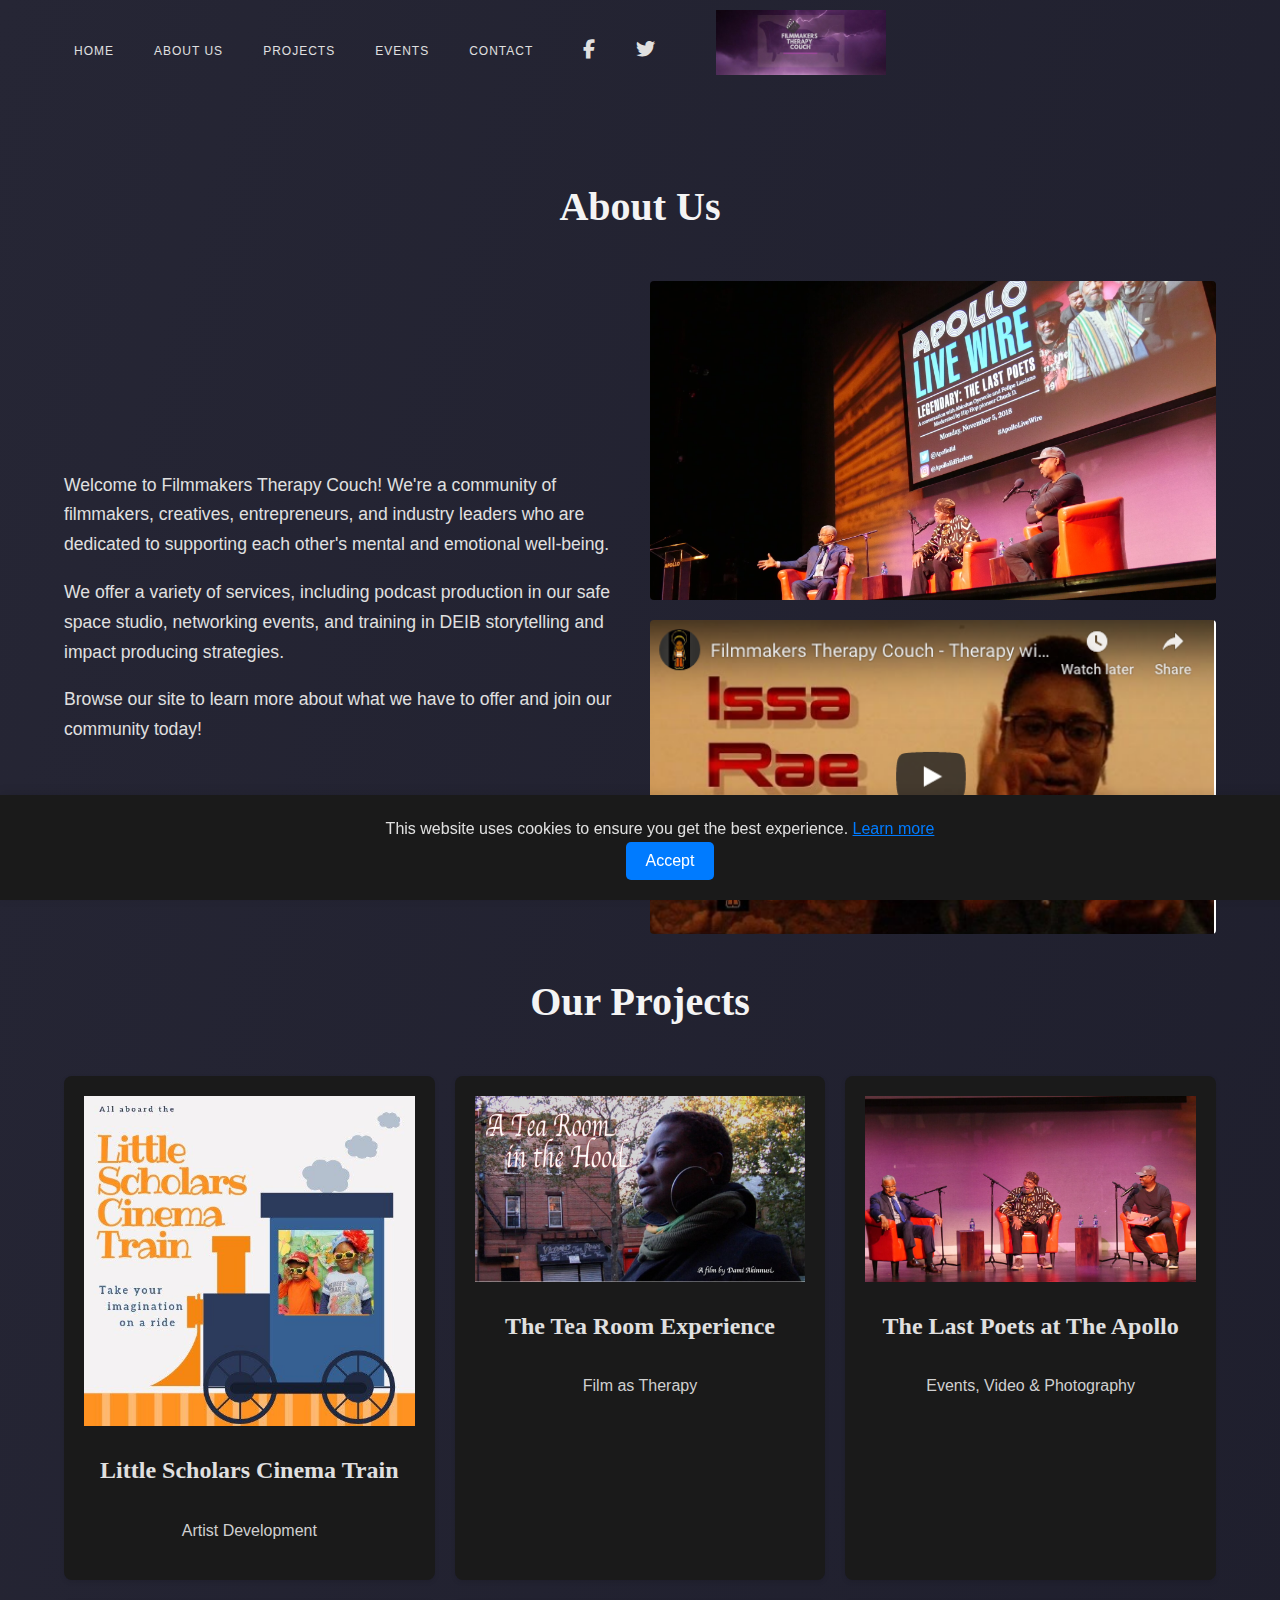
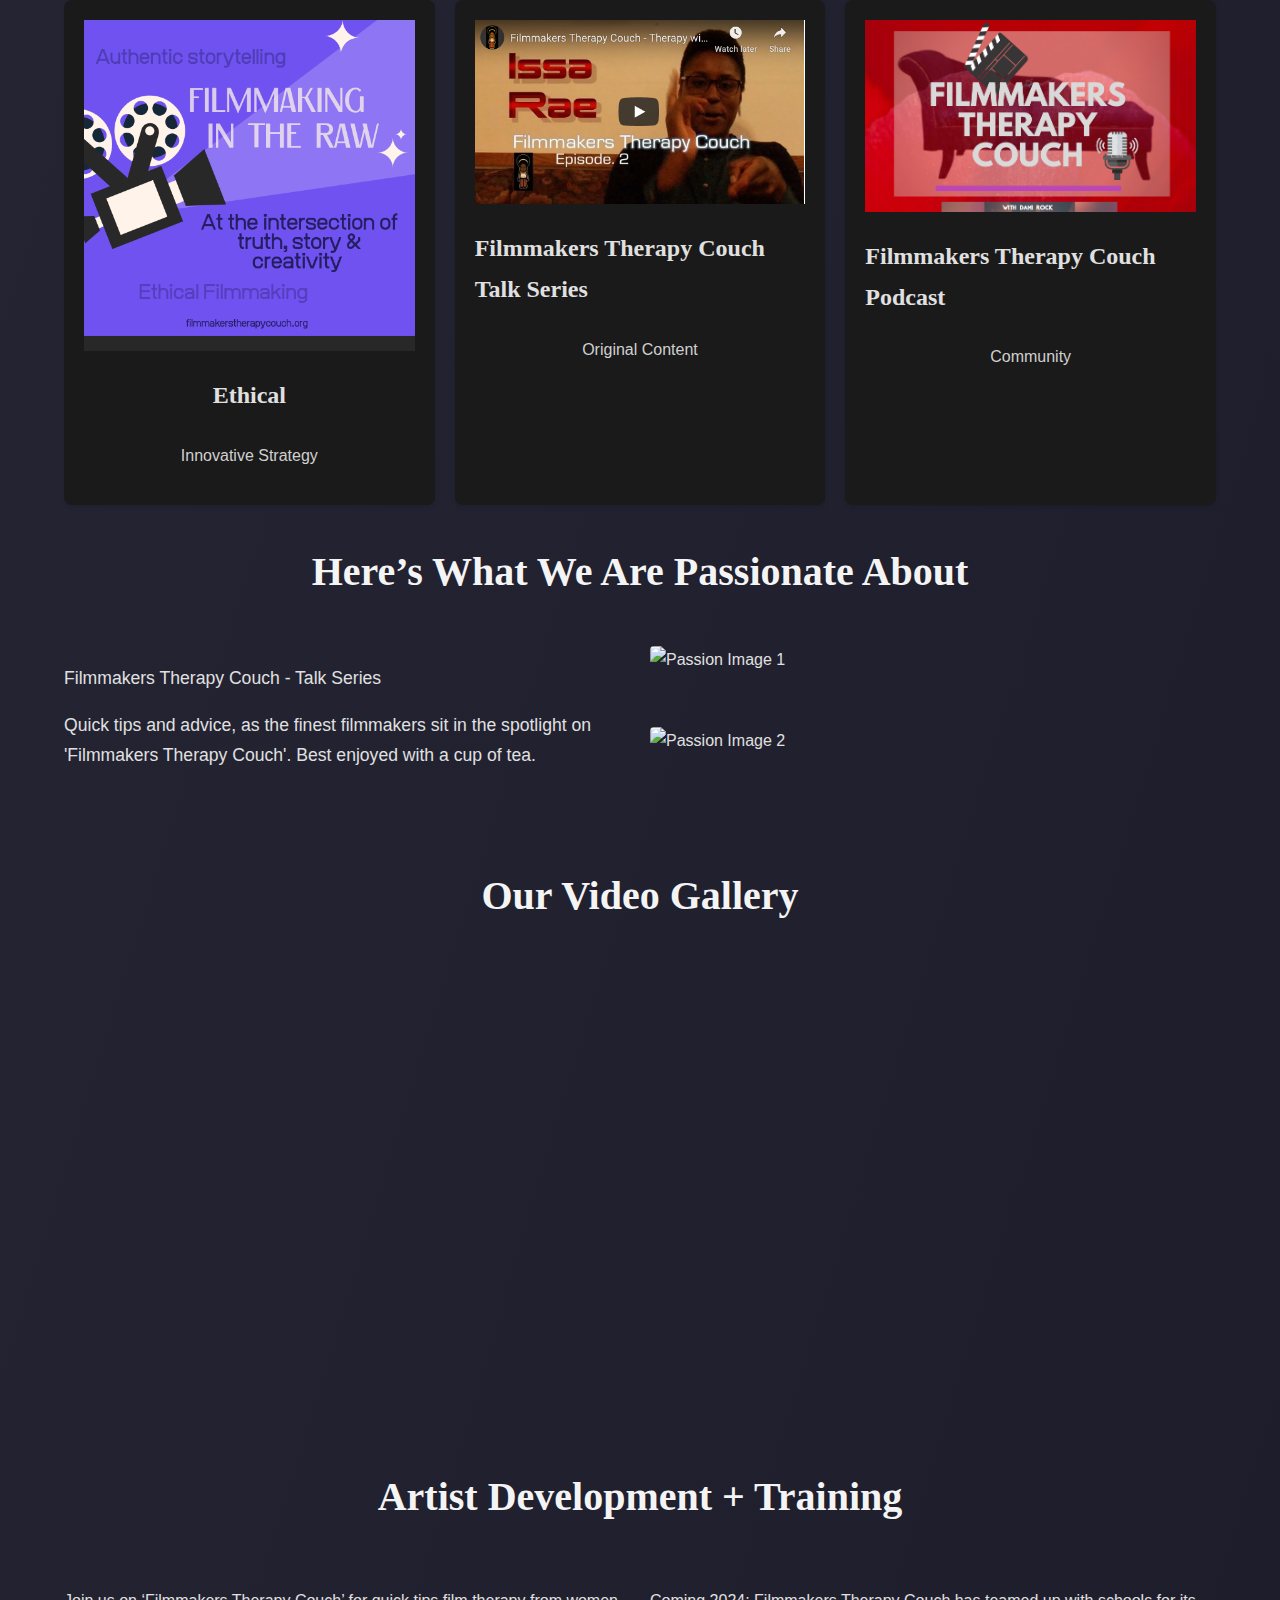
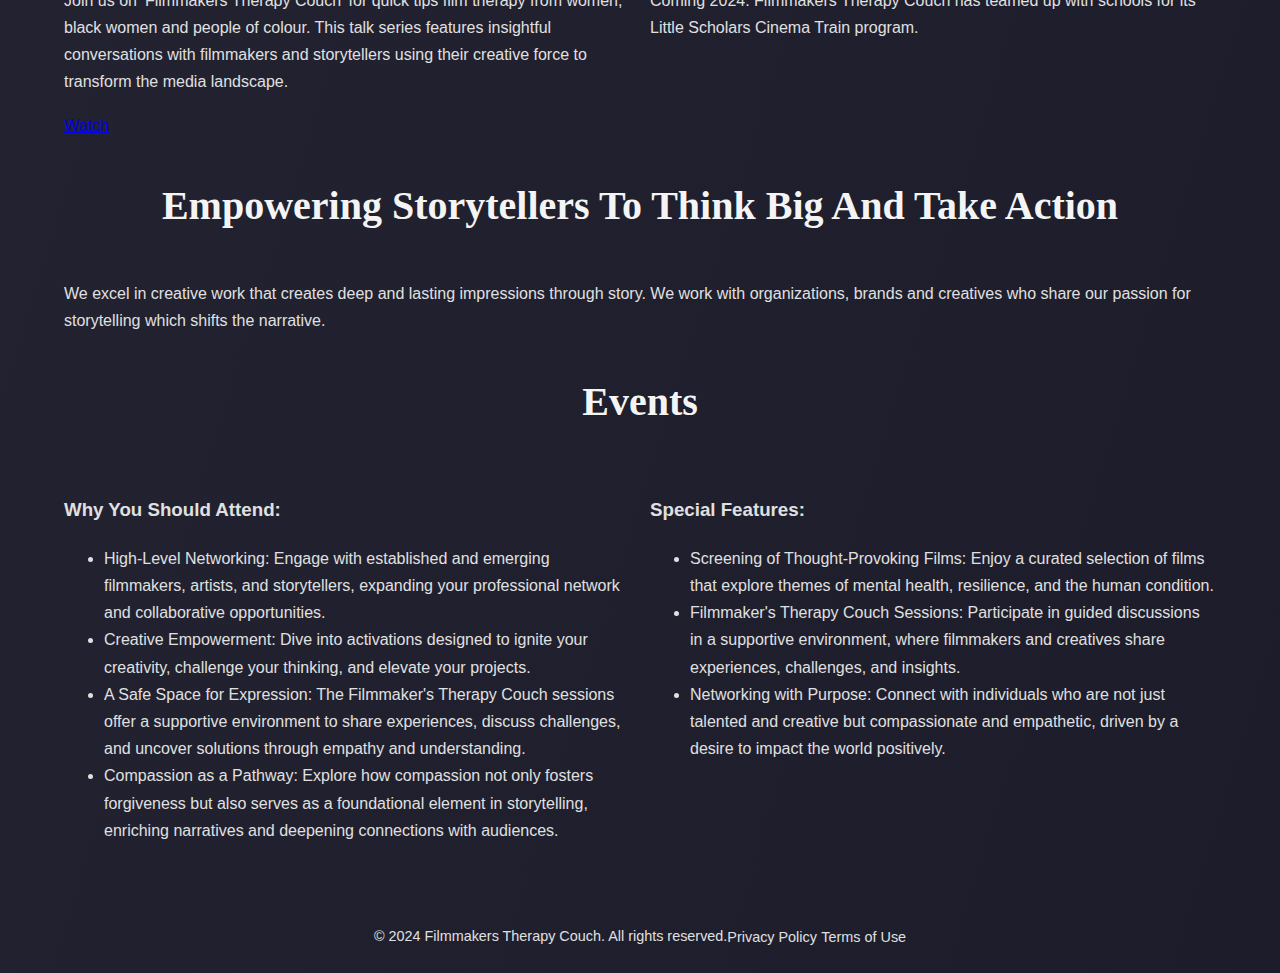
==== commit 5ccc29bd: "modified:   index.html 	modified:   styles.css" ====
--- a/index.html
+++ b/index.html
@@ -212,17 +212,20 @@
     </section>
 
     <!-- Talk Series Section -->
-    <section id="talk-series" class="talk-series">
-        <div class="container">
-            <h2 class="section-title">Filmmakers Therapy Couch Talk Series</h2>
-            <div class="video-grid">
-                <!-- Embed YouTube playlist -->
-                <iframe width="100%" height="500" src="https://www.youtube.com/embed/videoseries?list=PL4A2-oCL1z-g2F8pWu4Vog9qU6dCn3UgO" 
-                        frameborder="0" allow="accelerometer; autoplay; clipboard-write; encrypted-media; gyroscope; picture-in-picture;" 
-                        allowfullscreen></iframe>
-            </div>
-        </div>
-    </section>
+    <section id="video-gallery" class="video-gallery">
+        <div class="container">
+            <h2 class="section-title">Our Video Gallery</h2>
+            <div class="grid video-grid">
+                <iframe src="https://www.youtube.com/embed/veSsRC-Uu64" allowfullscreen></iframe>
+                <iframe src="https://www.youtube.com/embed/SzzdWrS5JTA" allowfullscreen></iframe>
+                <iframe src="https://www.youtube.com/embed/9aO3kzQQ8Dk" allowfullscreen></iframe>
+                <iframe src="https://www.youtube.com/embed/gogrhhQDZ_Y" allowfullscreen></iframe>
+                <iframe src="https://www.youtube.com/embed/bl6KRVbKPbU" allowfullscreen></iframe>
+                <iframe src="https://www.youtube.com/embed/PLkUV6JPtRc" allowfullscreen></iframe>
+            </div>
+        </div>
+    </section>
+    
 
     <!-- Artist Development Section -->
     <section id="artist-development" class="artist-development">
@@ -340,7 +343,6 @@
             });
         });
         </script>
-        
 
 </body>
 </html>
--- a/styles.css
+++ b/styles.css
@@ -251,17 +251,21 @@
 }
 
 /* Video Section */
+.video-gallery {
+    padding: 40px 0;
+    background-color: transparent;
+}
+
 .video-grid {
-    display: flex;
-    justify-content: center;
-    align-items: center;
-    margin-top: var(--spacing-unit);
-}
-
-iframe {
+    display: grid;
+    grid-template-columns: repeat(auto-fit, minmax(300px, 1fr));
+    gap: var(--spacing-unit);
+    justify-items: center;
+}
+
+.video-grid iframe {
     width: 100%;
-    max-width: 100%;
-    height: 500px;
+    height: 200px;
     border: none;
 }
 
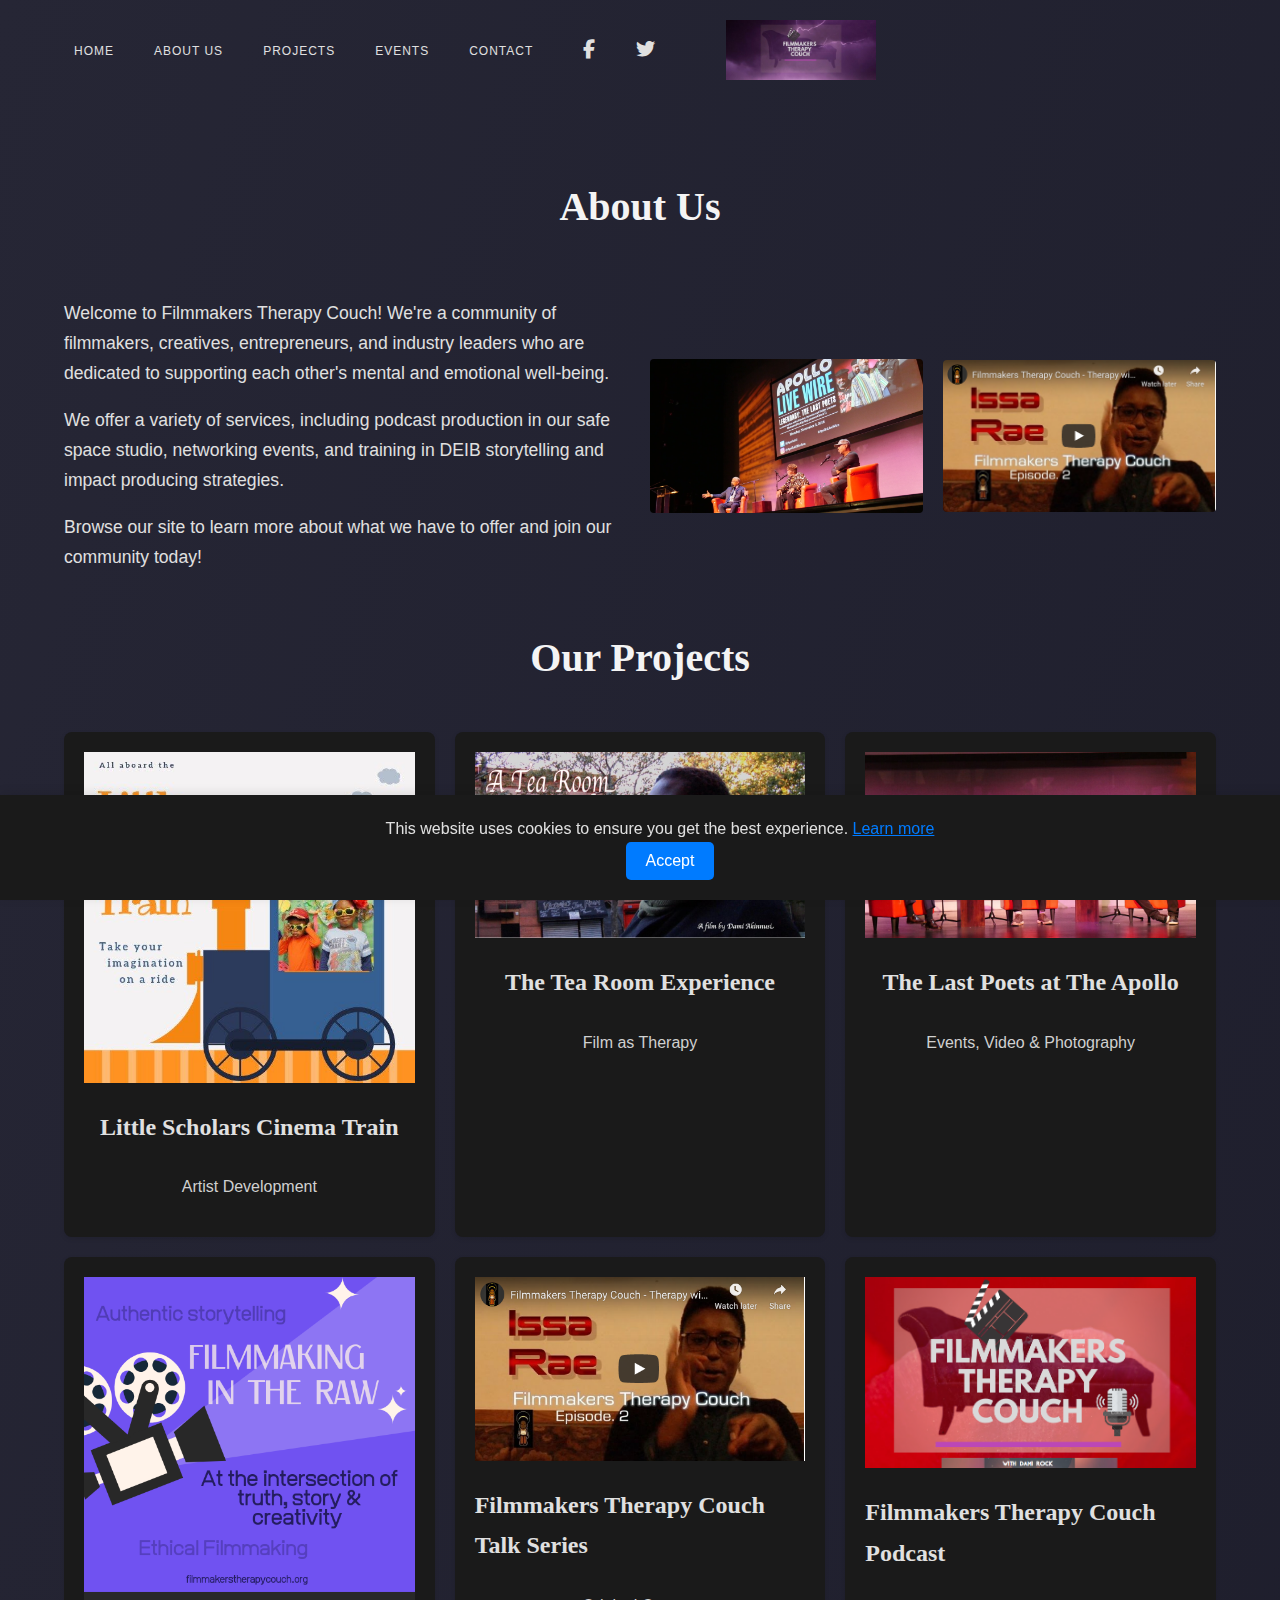
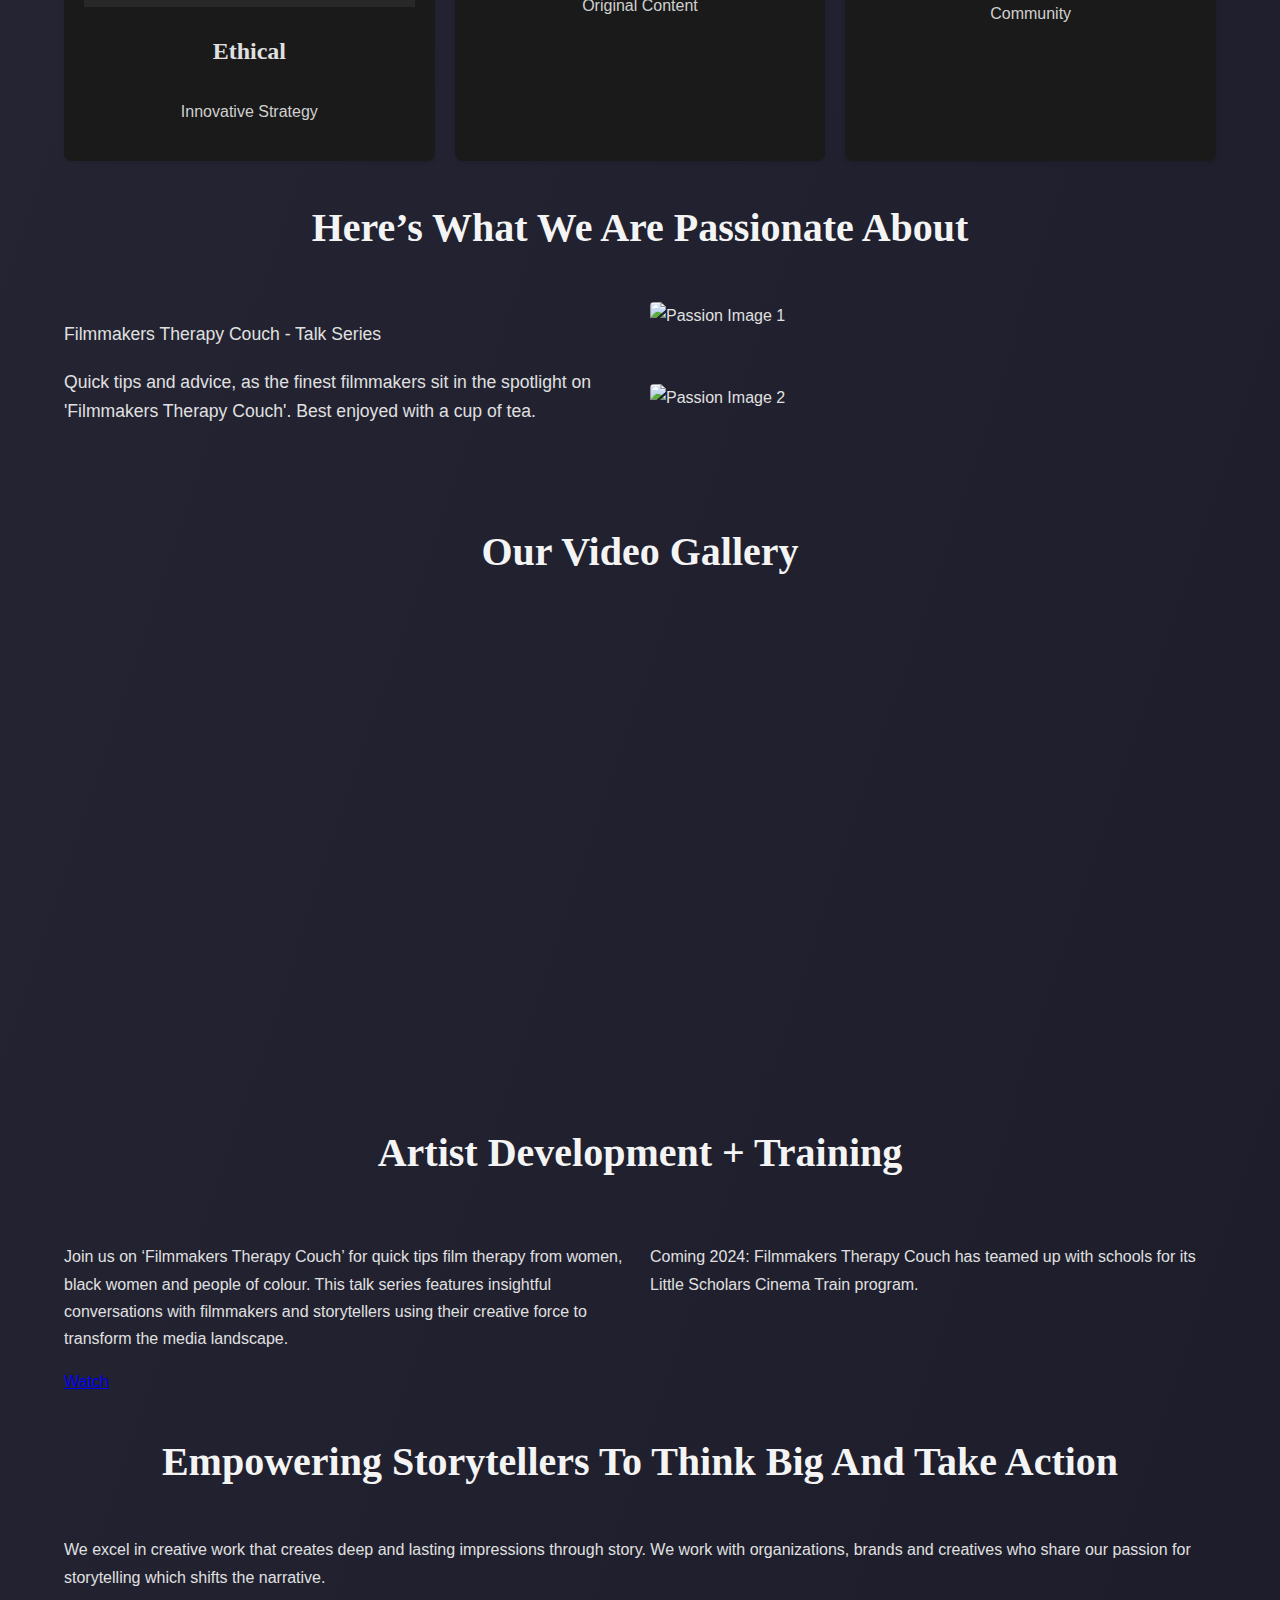
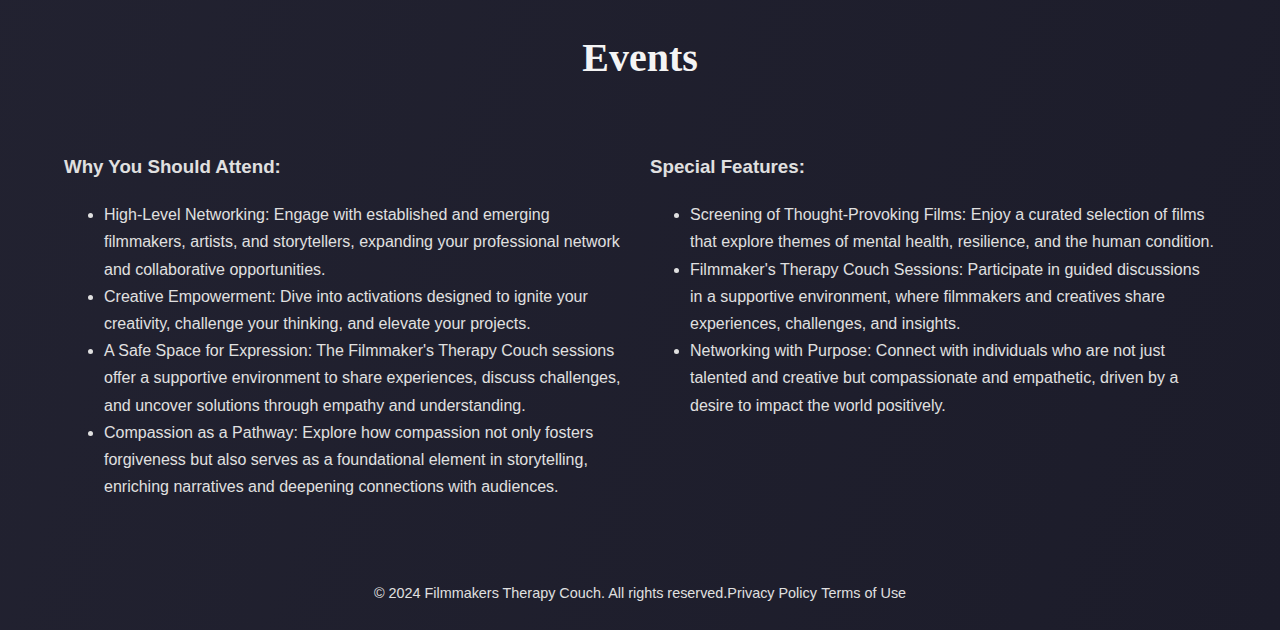
==== commit bbf944c3: "modified:   index.html 	modified:   styles.css" ====
--- a/index.html
+++ b/index.html
@@ -129,7 +129,9 @@
                     <a href="#" aria-label="Facebook"><i class="fab fa-facebook-f"></i></a>
                     <a href="#" aria-label="Twitter"><i class="fab fa-twitter"></i></a>
                 </div>
-                <a href="index.html" class="branding">Filmmakers Therapy Couch</a>
+                <a href="index.html" class="branding">
+                    <img src="images/logo.jpg" alt="Filmmakers Therapy Couch Logo">
+                </a>                
             </ul>
         </nav>
     </div>
--- a/styles.css
+++ b/styles.css
@@ -83,17 +83,19 @@
 /* Branding (Logo) */
 .branding {
     display: block;
-    margin-left: auto; /* Align logo to the right */
-    width: auto;
-    height: auto;
-    background-image: url('images/logo.jpg'); /* Path to your logo */
-    background-size: contain;
-    background-position: top;
-    background-repeat: no-repeat;
+    width: 150px; /* Set width to ensure uniform size */
+    height: 60px; /* Uniform height */
+    overflow: hidden; /* Hide overflow */
     text-indent: -9999px; /* Hide text if any, keeping only the background image */
-    min-width: 150px;
-    height: 60px;
-}
+}
+
+.branding img {
+    width: 100%;
+    height: 100%;
+    object-fit: cover; /* Scale logo proportionally and crop if necessary */
+    display: block;
+}
+
 
 /* Mobile Navigation */
 .nav-toggle {
@@ -204,6 +206,7 @@
     grid-template-columns: 1fr 1fr;
     gap: var(--spacing-unit);
     align-items: center;
+    margin-bottom: var(--spacing-unit); /* Reduce vertical space */
 }
 
 .about-us__text {
@@ -212,17 +215,20 @@
 }
 
 .about-us__images {
-    display: flex;
-    gap: var(--spacing-unit);
-    flex-wrap: wrap;
+    display: grid;
+    grid-template-columns: repeat(auto-fit, minmax(150px, 1fr)); /* Use grid for compact layout */
+    gap: var(--spacing-unit);
+    align-items: center;
 }
 
 .about-us__image {
     width: 100%;
     height: auto;
     max-width: 100%;
-    object-fit: cover;
+    max-height: 200px; /* Limit the height */
+    object-fit: cover; /* Maintain image proportions */
     border-radius: 4px;
+    overflow: hidden;
 }
 
 /* Passion Section */
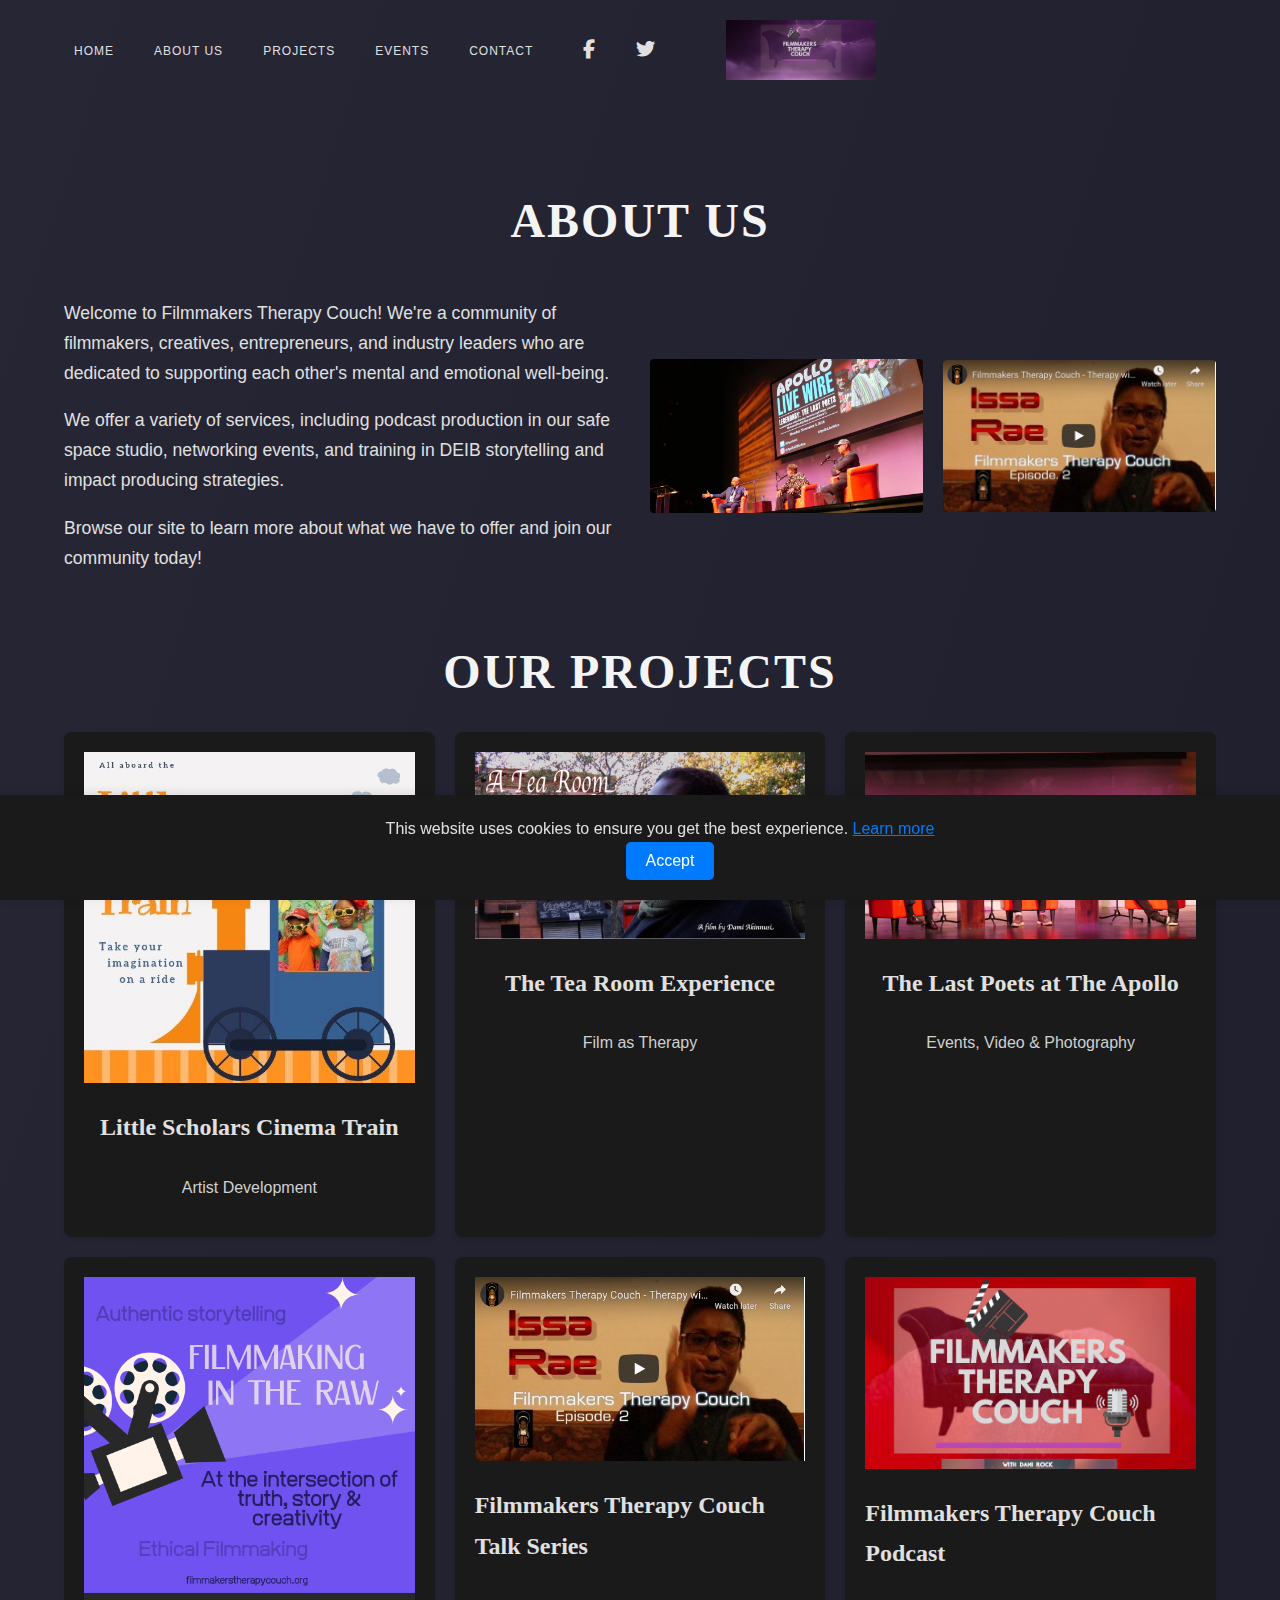
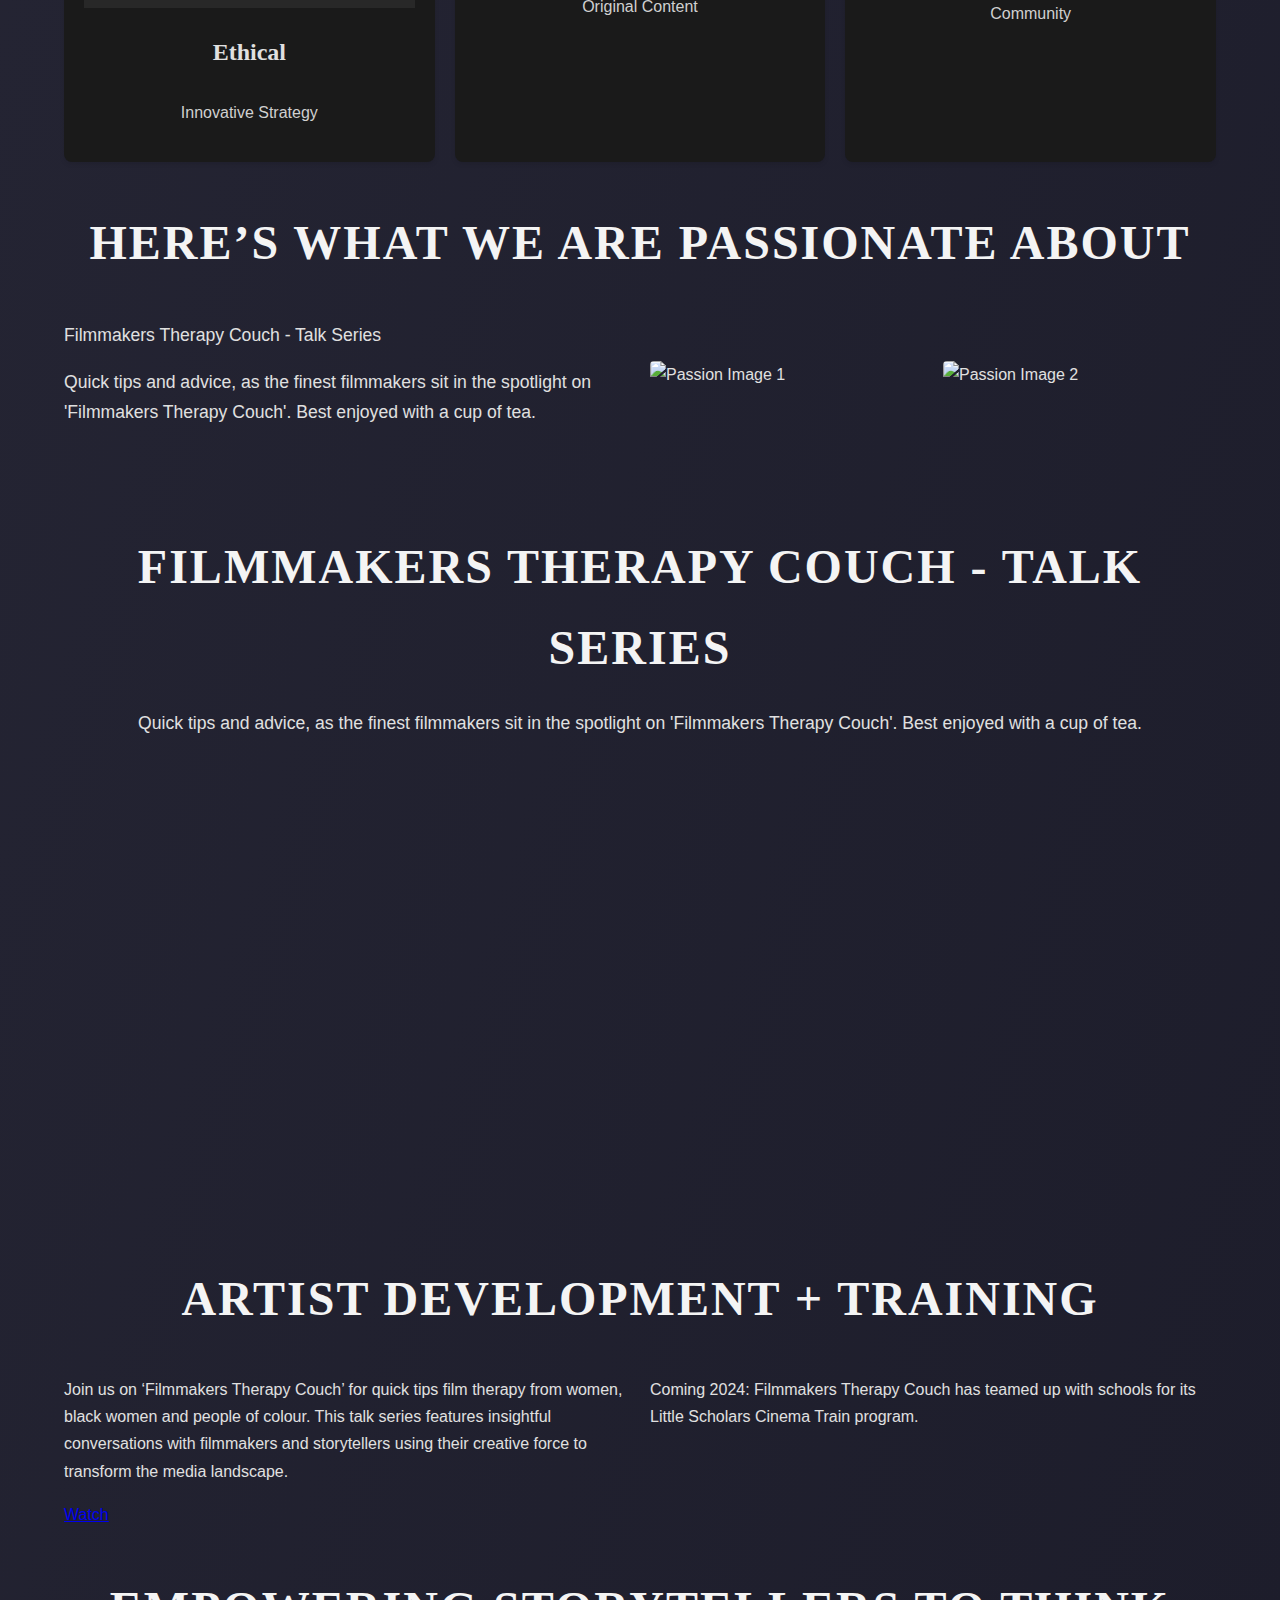
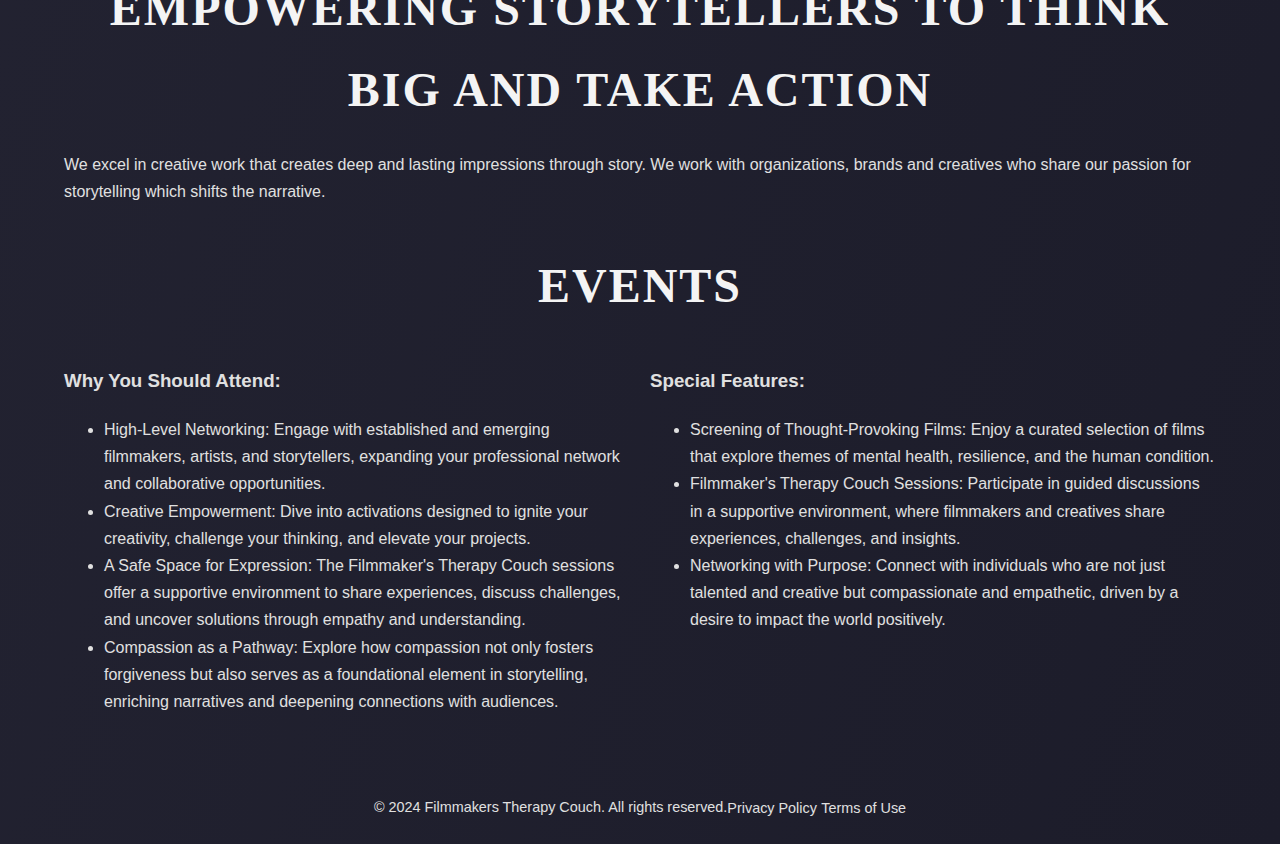
==== commit 8e27419c: "modified:   index.html 	modified:   styles.css" ====
--- a/index.html
+++ b/index.html
@@ -216,7 +216,10 @@
     <!-- Talk Series Section -->
     <section id="video-gallery" class="video-gallery">
         <div class="container">
-            <h2 class="section-title">Our Video Gallery</h2>
+            <h2 class="section-title">Filmmakers Therapy Couch - Talk Series</h2>
+            <p class="section-description">
+                Quick tips and advice, as the finest filmmakers sit in the spotlight on 'Filmmakers Therapy Couch'. Best enjoyed with a cup of tea.
+            </p>
             <div class="grid video-grid">
                 <iframe src="https://www.youtube.com/embed/veSsRC-Uu64" allowfullscreen></iframe>
                 <iframe src="https://www.youtube.com/embed/SzzdWrS5JTA" allowfullscreen></iframe>
@@ -227,6 +230,7 @@
             </div>
         </div>
     </section>
+    
     
 
     <!-- Artist Development Section -->
--- a/styles.css
+++ b/styles.css
@@ -148,12 +148,13 @@
 /* Section Titles */
 .section-title {
     font-family: var(--heading-font);
-    font-size: 2.5em;
-    font-weight: 600;
+    font-size: 3em; /* Increase font size */
+    font-weight: 700;
     color: #f4f4f4;
     text-align: center;
-    margin-bottom: 40px;
-    text-transform: capitalize;
+    margin-bottom: 20px; /* Adjust margin for balance */
+    letter-spacing: 2px; /* Increase letter spacing for emphasis */
+    text-transform: uppercase; /* Use all caps for impact */
 }
 
 /* Grid Layout */
@@ -236,6 +237,7 @@
     display: grid;
     grid-template-columns: 1fr 1fr;
     gap: var(--spacing-unit);
+    align-items: center;
 }
 
 .passion__text {
@@ -244,22 +246,31 @@
 }
 
 .passion__images {
-    display: flex;
-    gap: var(--spacing-unit);
-    flex-wrap: wrap;
+    display: grid;
+    grid-template-columns: repeat(auto-fit, minmax(150px, 1fr)); /* Grid for compact layout */
+    gap: var(--spacing-unit);
+    align-items: center;
 }
 
 .passion__image {
     width: 100%;
-    max-height: 300px;
-    object-fit: cover;
+    max-height: 200px; /* Limit the height */
+    object-fit: cover; /* Maintain image proportions */
     border-radius: 4px;
-}
-
-/* Video Section */
+    overflow: hidden;
+}
+
+/* Video Gallery Section */
 .video-gallery {
     padding: 40px 0;
     background-color: transparent;
+}
+
+.section-description {
+    font-size: 1.1em;
+    color: var(--text-color);
+    text-align: center;
+    margin-bottom: var(--spacing-unit); /* Adds space between the description and the videos */
 }
 
 .video-grid {
